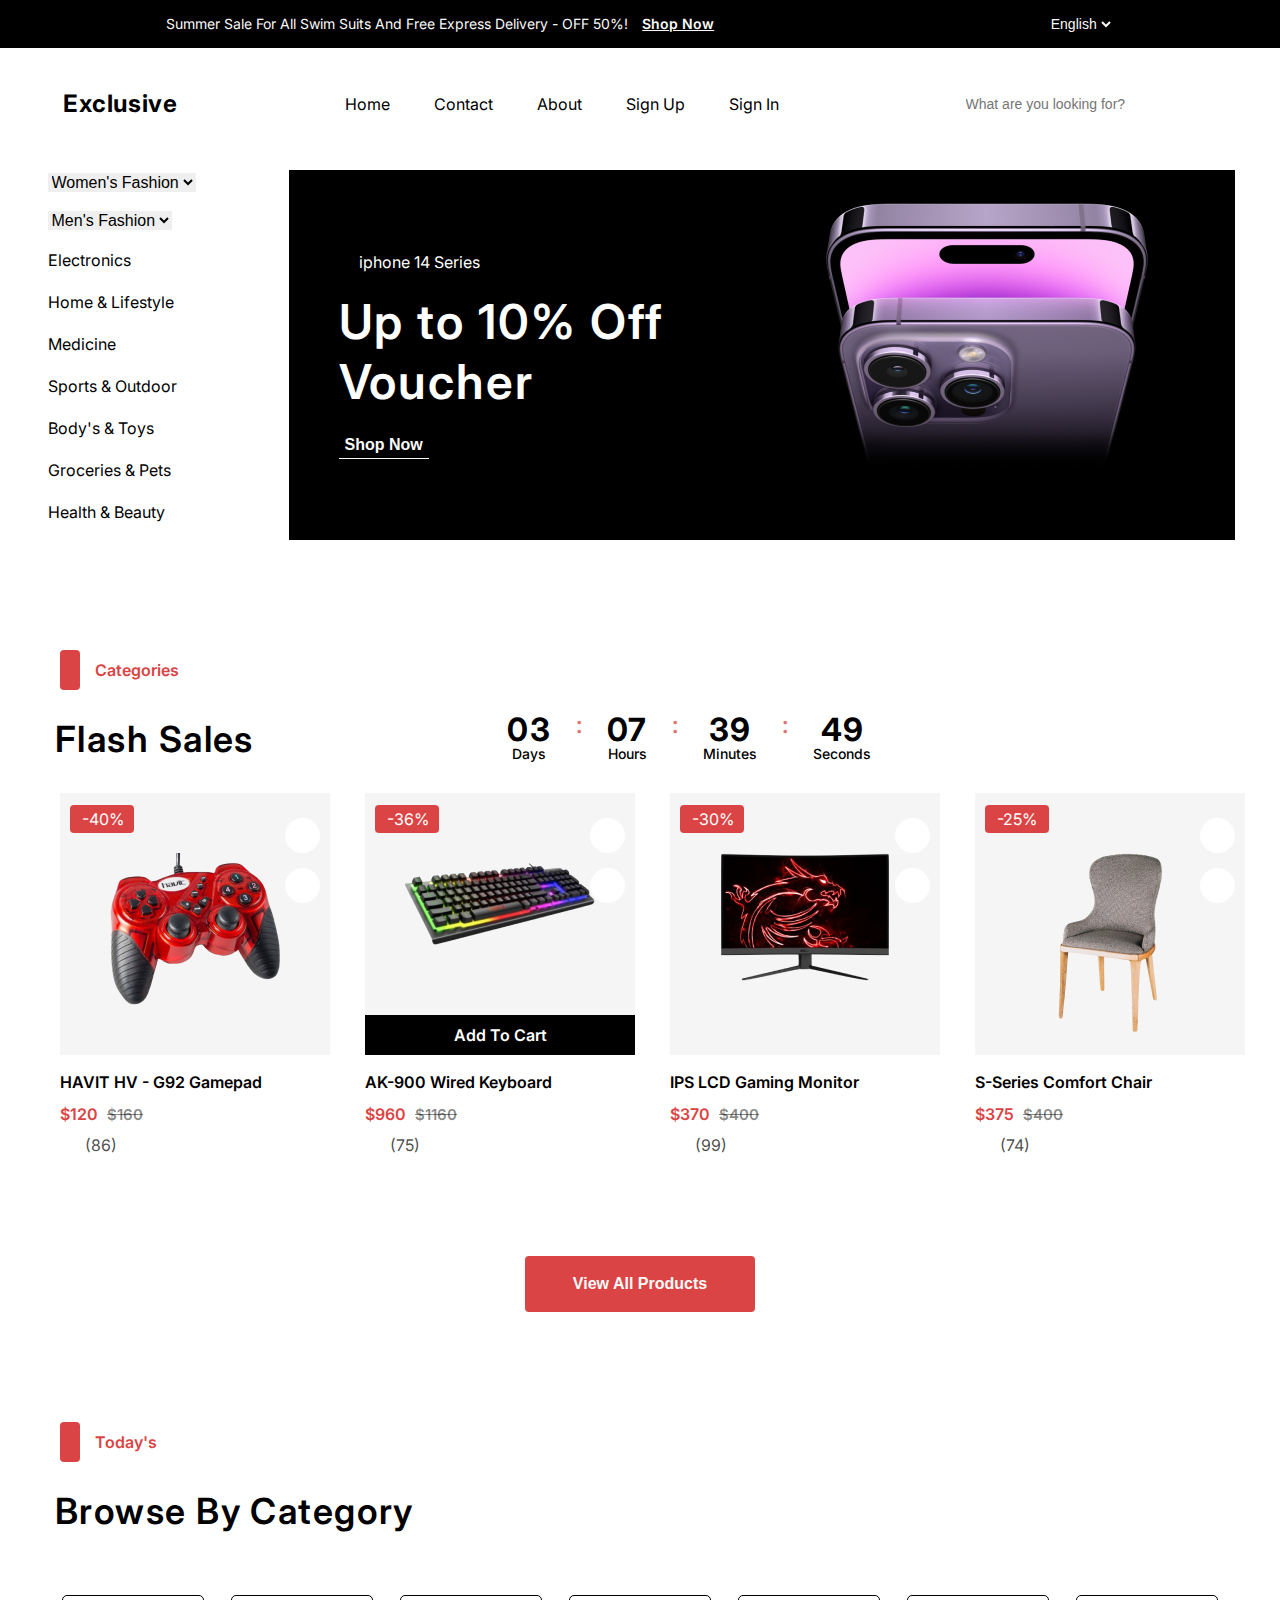
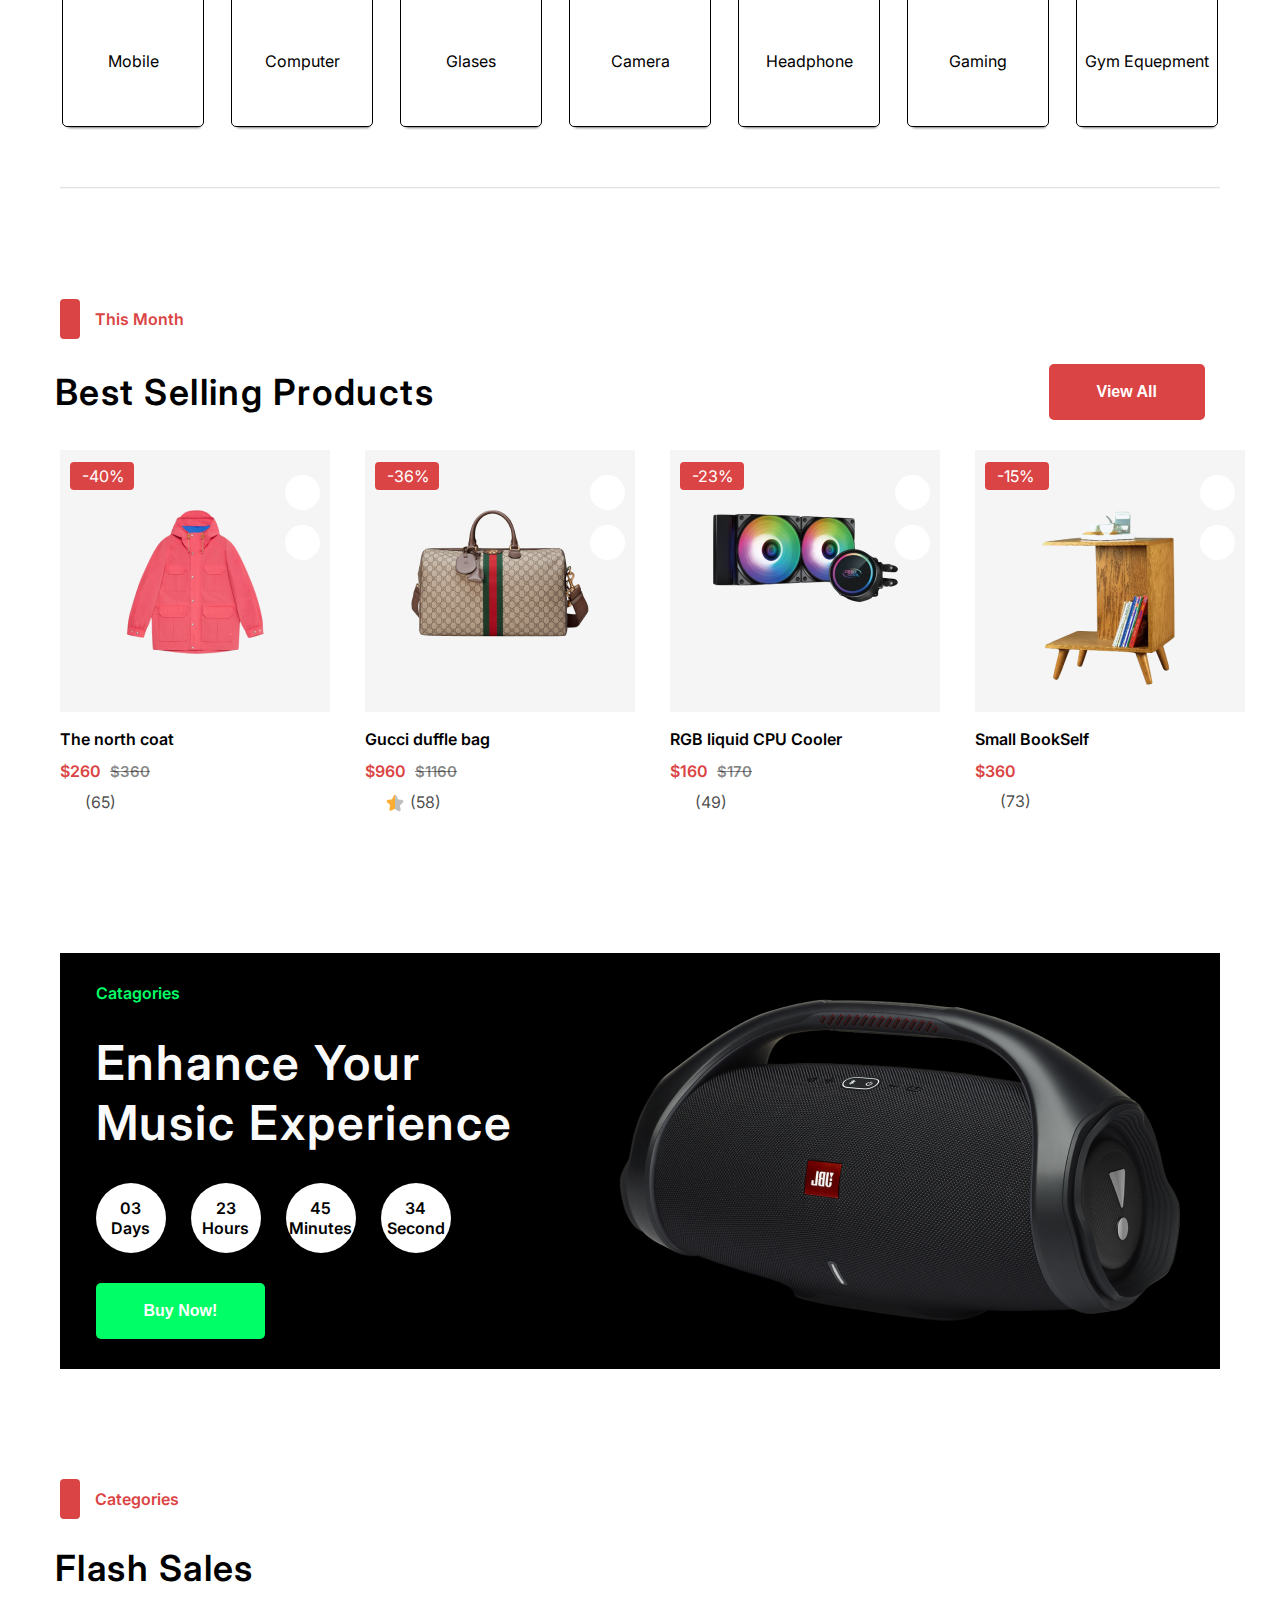
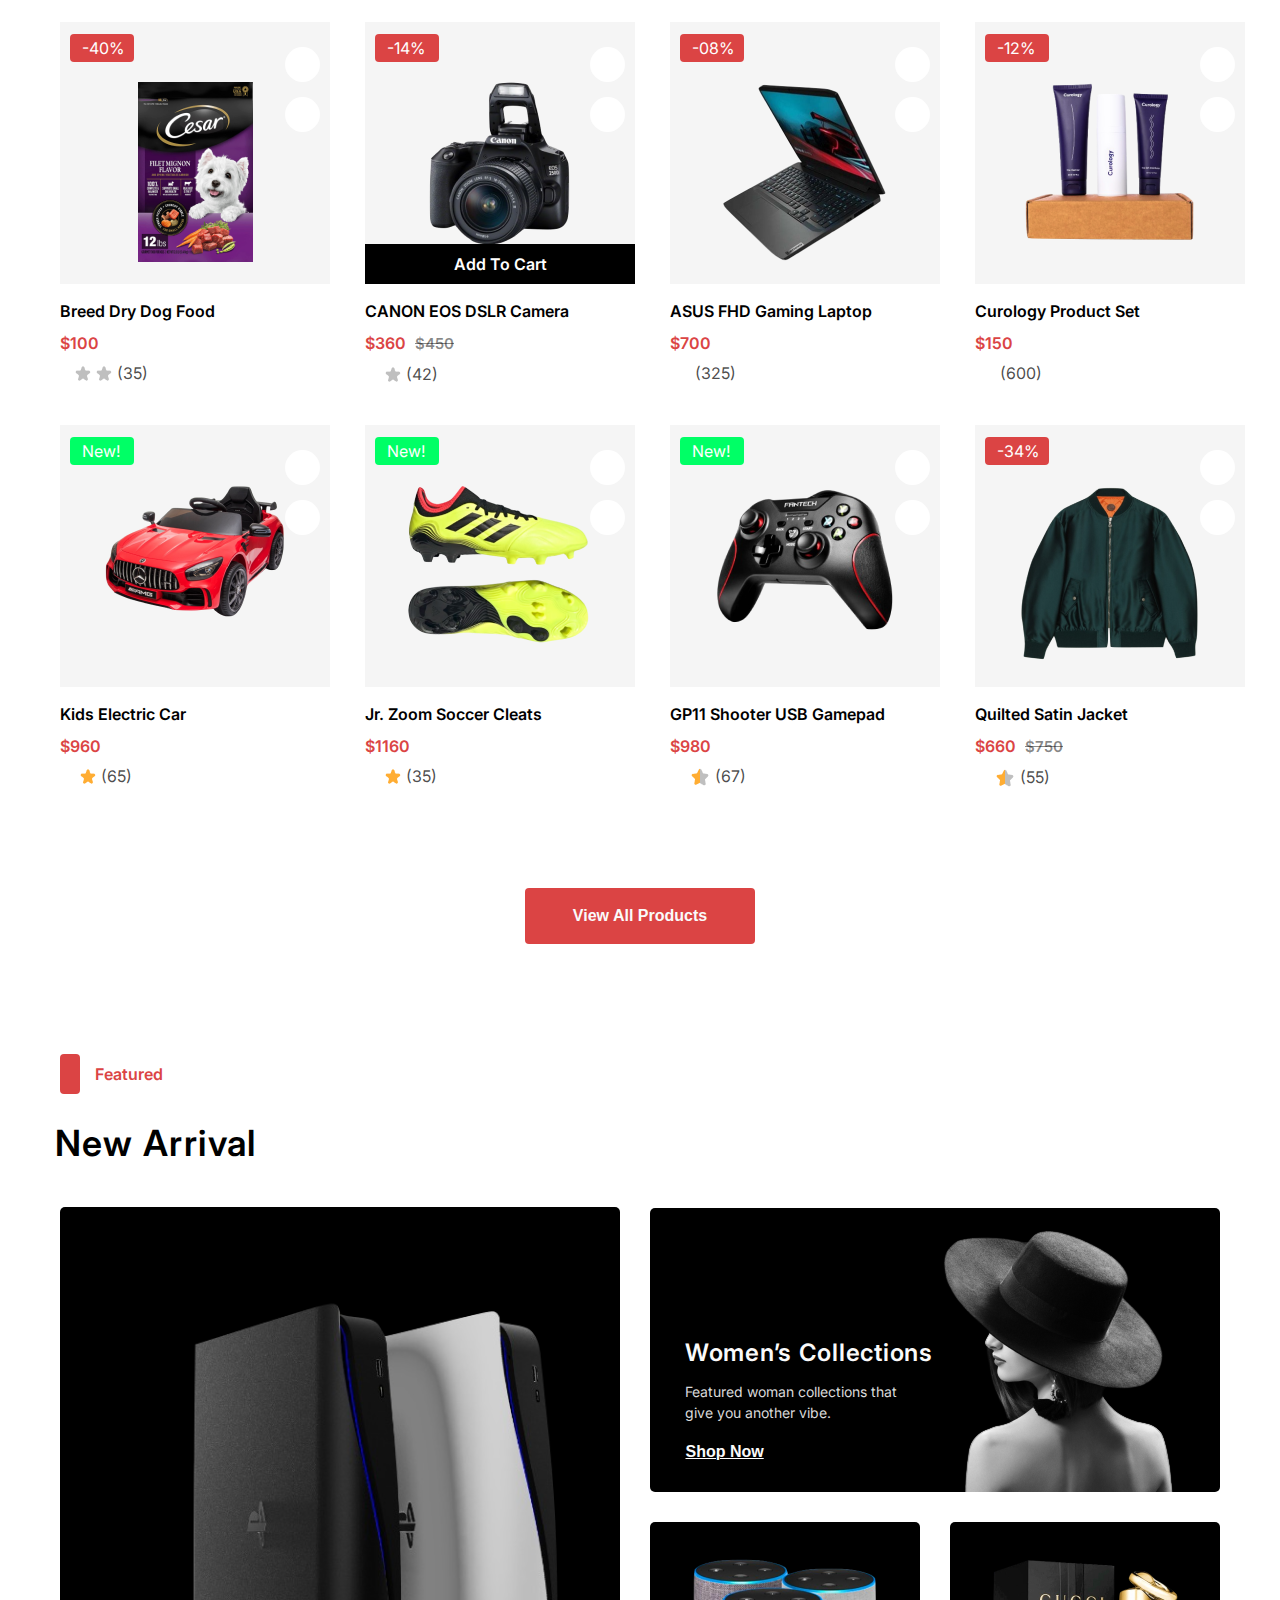
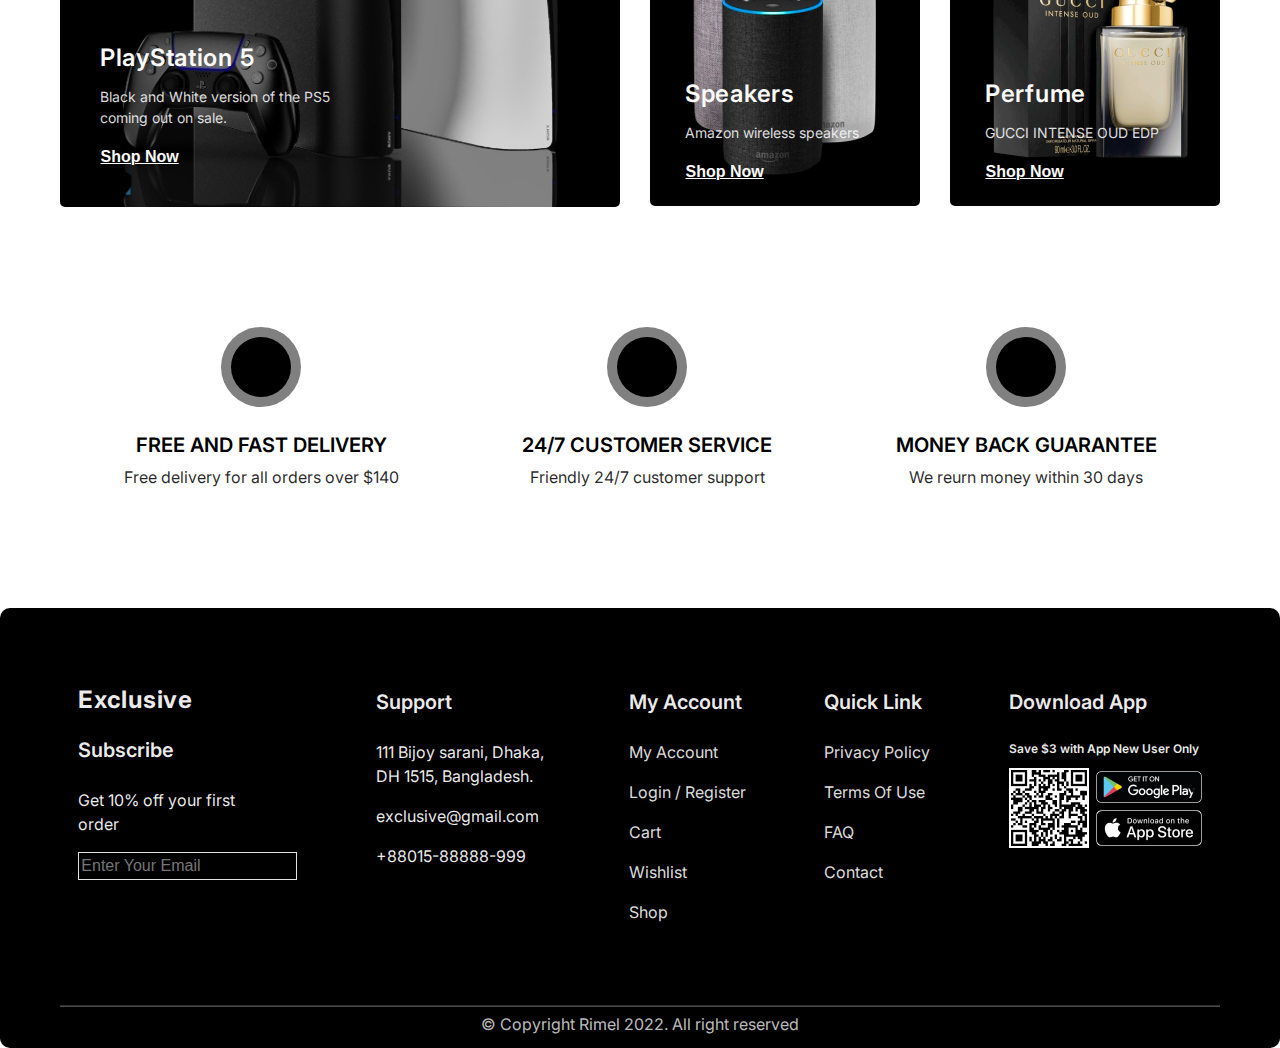
==== index.html @ 00c06d86 "resolve the link issue of css file" ====
<!DOCTYPE html>
<html lang="en">
<head>
    <meta charset="UTF-8">
    <meta http-equiv="X-UA-Compatible" content="IE=edge">
    <meta name="viewport" content="width=device-width, initial-scale=1.0">
    <title>Amar Fashion</title>
    <link rel="preconnect" href="https://fonts.googleapis.com">
    <link rel="preconnect" href="https://fonts.gstatic.com" crossorigin>
    <!-- inter google fonts link -->
    <link href="https://fonts.googleapis.com/css2?family=Inter:wght@400;600;700&family=Lato:wght@400;700&family=Open+Sans:wght@400;700;800&family=Plus+Jakarta+Sans:wght@400;700;800&family=Roboto:wght@400;500;700&family=Work+Sans:wght@400;600;700&display=swap" rel="stylesheet">

    <!-- link of cdnjs font-awesome -->
    <link rel="stylesheet" href="https://cdnjs.cloudflare.com/ajax/libs/font-awesome/6.4.2/css/all.min.css" integrity="sha512-z3gLpd7yknf1YoNbCzqRKc4qyor8gaKU1qmn+CShxbuBusANI9QpRohGBreCFkKxLhei6S9CQXFEbbKuqLg0DA==" crossorigin="anonymous" referrerpolicy="no-referrer" />

    <!-- link of stylesheet -->
    <link rel="stylesheet" href="Styles/style.css">
</head>
<body>
    <header>
        <div class="header-section">
            <p class="header-section-info">
                Summer Sale For All Swim Suits And Free Express Delivery - OFF 50%! 
                <a class="header-section-link" href="">Shop Now</a>
            </p>
            <select class="language-select" name="" id="">
                <option  value="English">English</option>
                <option value="Bengali">Bengali</option>
            </select>
        </div>
    </header>

    <!-- navbar -->
    <nav class="navbar">
        <h2 class="nav-logo">Exclusive</h2>

        <ul class="nav-menu">
            <li><a href="">Home</a></li>
            <li><a href="">Contact</a></li>
            <li><a href="">About</a></li>
            <li><a href="pages/sign-up/sign-up.html">Sign Up</a></li>
            <li><a href="">Sign In</a></li>
        </ul>

        <div class="nav-icon">
            <div class="nav-search">
                <input type="text" placeholder="What are you looking for?">
                <i class="fa-solid fa-magnifying-glass"></i>
            </div>
            <div class="nav-link">
                <a href="">
                    <i class="fa-regular fa-heart"></i>
                </a>
                <a href="">
                    <i class="fa-solid fa-cart-shopping"></i>
                </a>
                <a href="">
                    <i class="fa-solid fa-user"></i>
                </a>
            </div>
        </div>
    </nav>

    <main>
        <!-- hero section -->
        <div class="hero-section">
            <div class="hero-option">
                <li><select name="" id="">
                    <option value="">Women's Fashion</option>
                    <option value="">Bag's</option>
                    <option value="">Beauty Products</option>
                    <option value="">Dress</option>
                </select></li>
               <li> <select name="" id="">
                <option value="">Men's Fashion</option>
                <option value="">Watches</option>
                <option value="">Cloths</option>
                <option value="">Wallet</option>
                <option value="">Perfume</option>
                    <option value="">Show</option>
                </select></li>
                <li><a href="">Electronics</a></li>
                <li><a href="">Home & Lifestyle</a></li>
                <li><a href="">Medicine</a></li>
                <li><a href="">Sports & Outdoor</a></li>
                <li><a href="">Body's & Toys</a></li>
                <li><a href="">Groceries & Pets</a></li>
                <li><a href="">Health & Beauty</a></li>
            </div>

            <div class="hero-slider">
                <div class="slider-info">
                    <div class="info-title">
                        <i class="fa-brands fa-apple"></i>
                        <p>
                            iphone 14 Series
                        </p>
                    </div>

                    <h2 class="info-description">
                        Up to 10% Off Voucher
                    </h2>

                    <button class="info-button">
                        Shop Now <i class="fa-solid fa-arrow-right"></i>
                    </button>
                </div>
                <div class="slider-img">
                    <img src="Images/hero-img/hero1.png" alt="">
                </div>
            </div>
        </div>

        <!-- flash sale section -->
        <section class="flash-sale-section">

            <div class="catagory-section">
                <div class="section-box"></div>
                <p class="section-name">Categories</p>
            </div>

            <div class="catagory-header">
                <h2 class="catagory-header-title">
                    Flash Sales
                </h2>
                <ul class="countdown-timer">
                    <li><span id="days">03</span>Days</li>
                    <li><span id="seperator">:</span></li>
                    <li><span id="hours">07</span>Hours</li>
                    <li><span id="seperator">:</span></li>
                    <li><span id="minute">39</span>Minutes</li>
                    <li><span id="seperator">:</span></li>
                    <li><span id="seconds">49</span>Seconds</li>
                </ul>
                <div class="catagory-icon">
                    <i class="fa-solid fa-arrow-right fa-rotate-180"></i>
                    <i class="fa-solid fa-arrow-right"></i>
                </div>
            </div>
        </section>

        <!-- product section -->
        <section class="product-section">

            <div class="product-container">
                <div class="product">
                    <p class="discount-option">-40%</p>
                    <div class="product-icon">
                        <i class="fa-regular fa-heart"></i>
                        <i class="fa-regular fa-eye"></i>
                    </div>
                
                    <div class="img-box">
                        <img class="product-img" src="Images/product-img/gaimgn-controler.png" alt=""> 
                    </div> 

                </div>

                <h4 class="product-title">
                    HAVIT HV - G92 Gamepad
                </h4>

                <p class="product-price">
                    $120  <del class="delete-price">$160</del>
                </p>
                
                <p class="product-review">
                    <img src="images/icons/Vector.png" alt="">
                    <img src="images/icons/Vector.png" alt="">
                    <img src="images/icons/Vector.png" alt="">
                    <img src="images/icons/Vector.png" alt="">
                    <img src="images/icons/Vector.png" alt="">
                    <span class="product-sold-count">
                        (86)
                    </span>
                </p>
            </div>
            <div class="product-container">
                <div class="product">
                    <p class="discount-option">-36%</p>

                    <div class="product-icon">
                        <i class="fa-regular fa-heart"></i>
                        <i class="fa-regular fa-eye"></i>
                    </div>

                    <div class="add-to-cart">
                        <p>Add To Cart</p>
                    </div>
                
                    <div class="img-box">
                        <img class="product-img" src="Images/product-img/keyboard.png" alt=""> 
                    </div>

                </div>
   
                <h4 class="product-title">
                    AK-900 Wired Keyboard
                </h4>

                <p class="product-price">
                    $960  <del class="delete-price">$1160</del>
                </p>
                
                <p class="product-review">
                    <img src="images/icons/Vector.png" alt="">
                    <img src="images/icons/Vector.png" alt="">
                    <img src="images/icons/Vector.png" alt="">
                    <img src="images/icons/Vector.png" alt="">
                    <img src="images/icons/empty-vector.png" alt="">
                    <span class="product-sold-count">
                        (75)
                    </span>
                </p>
            </div>
            <div class="product-container">
                <div class="product">
                    <p class="discount-option">-30%</p>

                    <div class="product-icon">
                        <i class="fa-regular fa-heart"></i>
                        <i class="fa-regular fa-eye"></i>
                    </div>
                
                    <div class="img-box">
                        <img class="product-img" src="Images/product-img/smart-tv.png" alt=""> 
                    </div>

                </div>

                <h4 class="product-title">
                    IPS LCD Gaming Monitor
                </h4>

                <p class="product-price">
                    $370  <del class="delete-price">$400</del>
                </p>
                
                <p class="product-review">
                    <img src="images/icons/Vector.png" alt="">
                    <img src="images/icons/Vector.png" alt="">
                    <img src="images/icons/Vector.png" alt="">
                    <img src="images/icons/Vector.png" alt="">
                    <img src="images/icons/Vector.png" alt="">
                    <span class="product-sold-count">
                        (99)
                    </span>
                </p>
            </div>
            <div class="product-container">
                <div class="product">
                    <p class="discount-option">-25%</p>

                    <div class="product-icon">
                        <i class="fa-regular fa-heart"></i>
                        <i class="fa-regular fa-eye"></i>
                    </div>
                
                    <div class="img-box"><img class="product-img" src="Images/product-img/chair.png" alt=""> </div>

                </div>

                <h4 class="product-title">
                    S-Series Comfort Chair
                </h4>

                <p class="product-price">
                    $375  <del class="delete-price">$400</del>
                </p>
                
                <p class="product-review">
                    <img src="images/icons/Vector.png" alt="">
                    <img src="images/icons/Vector.png" alt="">
                    <img src="images/icons/Vector.png" alt="">
                    <img src="images/icons/Vector.png" alt="">
                    <img src="images/icons/star-half-filled.png" alt="">
                    <span class="product-sold-count">
                        (74)
                    </span>
                </p>
            </div>    
        </section>

        <!-- primary button -->
        <section class="primary-btn">
            <button class="primary-button">
                <a href="">View All Products</a>
            </button>
        </section>

        <!-- flash sale section -->
        <section class="flash-sale-section">
            
            <div class="catagory-section">
                <div class="section-box"></div>
                <p class="section-name">Today's</p>
            </div>

            <div class="catagory-header">
                <h2 class="catagory-header-title">
                    Browse By Category
                </h2>
                <div class="catagory-icon">
                    <i class="fa-solid fa-arrow-right fa-rotate-180"></i>
                    <i class="fa-solid fa-arrow-right"></i>
                </div>
            </div>
        </section>


        <!-- catagroy icon container  -->
        <section>
            <div class="catagory-icon-container">
                <div class="catagory-icon-box">
                    <a href="">
                        <i class="fa-solid fa-mobile"></i>
                    </a>
                    <p class="catagory-icon-name">
                        Mobile
                    </p>
                </div>
                <div class="catagory-icon-box">
                    <a href="">
                        <i class="fa-solid fa-computer"></i>
                    </a>
                    <p class="catagory-icon-name">
                        Computer
                    </p>
                </div>
                <div class="catagory-icon-box">
                    <a href="">
                        <i class="fa-solid fa-glasses"></i>
                    </a>
                    <p class="catagory-icon-name">
                        Glases
                    </p>
                </div>
                <div class="catagory-icon-box">
                    <a href="">
                        <i class="fa-solid fa-camera"></i>
                    </a>
                    <p class="catagory-icon-name">
                        Camera
                    </p>
                </div>
                <div class="catagory-icon-box">
                    <a href="">
                        <i class="fa-solid fa-headphones"></i>
                    </a>
                    <p class="catagory-icon-name">
                        Headphone
                    </p>
                </div>
                <div class="catagory-icon-box">
                    <a href="">
                        <i class="fa-solid fa-gamepad"></i>
                    </a>
                    <p class="catagory-icon-name">
                        Gaming
                    </p>
                </div>
                <div class="catagory-icon-box">
                    <a href="">
                        <i class="fa-solid fa-dumbbell"></i>
                    </a>
                    <p class="catagory-icon-name">
                        Gym Equepment
                    </p>
                </div>
            </div>
            <hr>
        </section>


        <!-- flash sale section -->
        <section class="flash-sale-section">
            
            <div class="catagory-section">
                <div class="section-box"></div>
                <p class="section-name">This Month</p>
            </div>

            <div class="catagory-header">
                <h2 class="catagory-header-title">
                    Best Selling Products
                </h2>
                <div class="catagory-btn">
                    <button class="catagory-button">
                        <a href="">View All</a>
                    </button>
                </div>
            </div>
        </section>

        <!-- product section -->
        <section class="product-section">

            <div class="product-container">
                <div class="product">
                    <p class="discount-option">-40%</p>
                    <div class="product-icon">
                        <i class="fa-regular fa-heart"></i>
                        <i class="fa-regular fa-eye"></i>
                    </div>
                
                    <div class="img-box">
                        <img class="product-img" src="Images/product-img/shirt.png" alt=""> 
                    </div> 

                </div>

                <h4 class="product-title">
                    The north coat
                </h4>

                <p class="product-price">
                    $260  <del class="delete-price">$360</del>
                </p>
                
                <p class="product-review">
                    <img src="images/icons/Vector.png" alt="">
                    <img src="images/icons/Vector.png" alt="">
                    <img src="images/icons/Vector.png" alt="">
                    <img src="images/icons/Vector.png" alt="">
                    <img src="images/icons/Vector.png" alt="">
                    <span class="product-sold-count">
                        (65)
                    </span>
                </p>
            </div>
            <div class="product-container">
                <div class="product">
                    <p class="discount-option">-36%</p>

                    <div class="product-icon">
                        <i class="fa-regular fa-heart"></i>
                        <i class="fa-regular fa-eye"></i>
                    </div>

                    <!-- <div class="add-to-cart">
                        <p>Add To Cart</p>
                    </div> -->
                
                    <div class="img-box">
                        <img class="product-img" src="Images/product-img/female-bag.png" alt=""> 
                    </div>

                </div>
   
                <h4 class="product-title">
                    Gucci duffle bag
                </h4>

                <p class="product-price">
                    $960  <del class="delete-price">$1160</del>
                </p>
                
                <p class="product-review">
                    <img src="images/icons/Vector.png" alt="">
                    <img src="images/icons/Vector.png" alt="">
                    <img src="images/icons/Vector.png" alt="">
                    <img src="images/icons/Vector.png" alt="">
                    <img src="Images/icons/star-half-filled.png" alt="">
                    <span class="product-sold-count">
                        (58)
                    </span>
                </p>
            </div>
            <div class="product-container">
                <div class="product">
                    <p class="discount-option">-23%</p>

                    <div class="product-icon">
                        <i class="fa-regular fa-heart"></i>
                        <i class="fa-regular fa-eye"></i>
                    </div>
                
                    <div class="img-box">
                        <img class="product-img" src="Images/product-img/sound-box.png" alt=""> 
                    </div>

                </div>

                <h4 class="product-title">
                    RGB liquid CPU Cooler
                </h4>

                <p class="product-price">
                    $160  <del class="delete-price">$170</del>
                </p>
                
                <p class="product-review">
                    <img src="images/icons/Vector.png" alt="">
                    <img src="images/icons/Vector.png" alt="">
                    <img src="images/icons/Vector.png" alt="">
                    <img src="images/icons/Vector.png" alt="">
                    <img src="images/icons/star-half-filled.png" alt="">
                    <span class="product-sold-count">
                        (49)
                    </span>
                </p>
            </div>
            <div class="product-container">
                <div class="product">
                    <p class="discount-option">-15%</p>

                    <div class="product-icon">
                        <i class="fa-regular fa-heart"></i>
                        <i class="fa-regular fa-eye"></i>
                    </div>
                
                    <div class="img-box"><img class="product-img" src="Images/product-img/table.png" alt=""> </div>

                </div>

                <h4 class="product-title">
                    Small BookSelf
                </h4>

                <p class="product-price">
                    $360  
                </p>
                
                <p class="product-review">
                    <img src="images/icons/Vector.png" alt="">
                    <img src="images/icons/Vector.png" alt="">
                    <img src="images/icons/Vector.png" alt="">
                    <img src="images/icons/Vector.png" alt="">
                    <img src="images/icons/star-half-filled.png" alt="">
                    <span class="product-sold-count">
                        (73)
                    </span>
                </p>
            </div>    
        </section>

        <!-- second hero section -->
        <div class="hero-section2">
            <div class="hero-section2-info">
                <p class="hero-section2-name">
                    Catagories
                </p>
                <h2 class="hero-section2-title">
                    Enhance Your Music Experience
                </h2>
                <ul class="hero-countdown">
                    <li>03 <span>Days</span></li>
                    <li>23 <span>Hours</span></li>
                    <li>45 <span>Minutes</span></li>
                    <li>34 <span>Second</span></li>
                </ul>
                <button class="hero-button">
                   <a href="">
                    Buy Now!
                   </a>
                </button>
            </div>
            <div class="hero-section2-img">
                <img class="hero2-img" src="Images/hero-img/hero2.png" alt="">
            </div>
        </div>

        <!-- product container -->
        <section class="flash-sale-section">

            <div class="catagory-section">
                <div class="section-box"></div>
                <p class="section-name">Categories</p>
            </div>

            <div class="catagory-header">
                <h2 class="catagory-header-title">
                    Flash Sales
                </h2>
                
                <div class="catagory-icon">
                    <i class="fa-solid fa-arrow-right fa-rotate-180"></i>
                    <i class="fa-solid fa-arrow-right"></i>
                </div>
            </div>
        </section>

        <!-- product-section -->
        <section class="product-section">

            <div class="product-container">
                <div class="product">
                    <p class="discount-option">-40%</p>
                    <div class="product-icon">
                        <i class="fa-regular fa-heart"></i>
                        <i class="fa-regular fa-eye"></i>
                    </div>
                
                    <div class="img-box">
                        <img class="product-img" src="Images/product-img/dog-food.png" alt=""> 
                    </div> 

                </div>

                <h4 class="product-title">
                    Breed Dry Dog Food
                </h4>

                <p class="product-price">
                    $100 
                </p>
                
                <p class="product-review">
                    <img src="images/icons/Vector.png" alt="">
                    <img src="images/icons/Vector.png" alt="">
                    <img src="images/icons/Vector.png" alt="">
                    <img src="Images/icons/empty-vector.png" alt="">
                    <img src="Images/icons/empty-vector.png" alt="">
                    <span class="product-sold-count">
                        (35)
                    </span>
                </p>
            </div>
            <div class="product-container">
                <div class="product">
                    <p class="discount-option">-14%</p>

                    <div class="product-icon">
                        <i class="fa-regular fa-heart"></i>
                        <i class="fa-regular fa-eye"></i>
                    </div>

                    <div class="add-to-cart">
                        <p>Add To Cart</p>
                    </div>
                
                    <div class="img-box">
                        <img class="product-img" src="Images/product-img/camera.png" alt=""> 
                    </div>

                </div>
   
                <h4 class="product-title">
                    CANON EOS DSLR Camera
                </h4>

                <p class="product-price">
                    $360  <del class="delete-price">$450</del>
                </p>
                
                <p class="product-review">
                    <img src="images/icons/Vector.png" alt="">
                    <img src="images/icons/Vector.png" alt="">
                    <img src="images/icons/Vector.png" alt="">
                    <img src="images/icons/Vector.png" alt="">
                    <img src="Images/icons/empty-vector.png" alt="">
                    <span class="product-sold-count">
                        (42)
                    </span>
                </p>
            </div>
            <div class="product-container">
                <div class="product">
                    <p class="discount-option">-08%</p>

                    <div class="product-icon">
                        <i class="fa-regular fa-heart"></i>
                        <i class="fa-regular fa-eye"></i>
                    </div>
                
                    <div class="img-box">
                        <img class="product-img" src="Images/product-img/laptop.png" alt=""> 
                    </div>

                </div>

                <h4 class="product-title">
                    ASUS FHD Gaming Laptop
                </h4>

                <p class="product-price">
                    $700  
                </p>
                
                <p class="product-review">
                    <img src="images/icons/Vector.png" alt="">
                    <img src="images/icons/Vector.png" alt="">
                    <img src="images/icons/Vector.png" alt="">
                    <img src="images/icons/Vector.png" alt="">
                    <img src="images/icons/Vector.png" alt="">
                    <span class="product-sold-count">
                        (325)
                    </span>
                </p>
            </div>
            <div class="product-container">
                <div class="product">
                    <p class="discount-option">-12%</p>

                    <div class="product-icon">
                        <i class="fa-regular fa-heart"></i>
                        <i class="fa-regular fa-eye"></i>
                    </div>
                
                    <div class="img-box"><img class="product-img" src="Images/product-img/cream.png" alt=""> </div>

                </div>

                <h4 class="product-title">
                    Curology Product Set
                </h4>

                <p class="product-price">
                    $150  
                </p>
                
                <p class="product-review">
                    <img src="images/icons/Vector.png" alt="">
                    <img src="images/icons/Vector.png" alt="">
                    <img src="images/icons/Vector.png" alt="">
                    <img src="images/icons/Vector.png" alt="">
                    <img src="images/icons/empty-vector.png" alt="">
                    <span class="product-sold-count">
                        (600)
                    </span>
                </p>
            </div>
            <div class="product-container">
                <div class="product">
                    <p class="discount-option new-product">
                        New!
                    </p>

                    <div class="product-icon">
                        <i class="fa-regular fa-heart"></i>
                        <i class="fa-regular fa-eye"></i>
                    </div>
                
                    <div class="img-box">
                        <img class="product-img" src="Images/product-img/electric-car.png" alt=""> 
                    </div>

                </div>
   
                <h4 class="product-title">
                    Kids Electric Car
                </h4>

                <p class="product-price">
                    $960
                </p>
                
                <p class="product-review">
                    <img src="images/icons/Vector.png" alt="">
                    <img src="images/icons/Vector.png" alt="">
                    <img src="images/icons/Vector.png" alt="">
                    <img src="images/icons/Vector.png" alt="">
                    <img src="Images/icons/Vector.png" alt="">
                    <span class="product-sold-count">
                        (65)
                    </span>
                </p>
            </div>
            <div class="product-container">
                <div class="product">
                    <p class="discount-option new-product">New!</p>

                    <div class="product-icon">
                        <i class="fa-regular fa-heart"></i>
                        <i class="fa-regular fa-eye"></i>
                    </div>
                
                    <div class="img-box">
                        <img class="product-img" src="Images/product-img/show.png" alt=""> 
                    </div>

                </div>
   
                <h4 class="product-title">
                    Jr. Zoom Soccer Cleats
                </h4>

                <p class="product-price">
                    $1160
                </p>
                
                <p class="product-review">
                    <img src="images/icons/Vector.png" alt="">
                    <img src="images/icons/Vector.png" alt="">
                    <img src="images/icons/Vector.png" alt="">
                    <img src="images/icons/Vector.png" alt="">
                    <img src="Images/icons/Vector.png" alt="">
                    <span class="product-sold-count">
                        (35)
                    </span>
                </p>
            </div>
            <div class="product-container">
                <div class="product">
                    <p class="discount-option new-product">New!</p>

                    <div class="product-icon">
                        <i class="fa-regular fa-heart"></i>
                        <i class="fa-regular fa-eye"></i>
                    </div>
                
                    <div class="img-box">
                        <img class="product-img" src="Images/product-img/gamepad.png" alt=""> 
                    </div>

                </div>
   
                <h4 class="product-title">
                    GP11 Shooter USB Gamepad
                </h4>

                <p class="product-price">
                    $980 
                </p>
                
                <p class="product-review">
                    <img src="images/icons/Vector.png" alt="">
                    <img src="images/icons/Vector.png" alt="">
                    <img src="images/icons/Vector.png" alt="">
                    <img src="images/icons/Vector.png" alt="">
                    <img src="Images/icons/star-half-filled.png" alt="">
                    <span class="product-sold-count">
                        (67)
                    </span>
                </p>
            </div>
            <div class="product-container">
                <div class="product">
                    <p class="discount-option">-34%</p>

                    <div class="product-icon">
                        <i class="fa-regular fa-heart"></i>
                        <i class="fa-regular fa-eye"></i>
                    </div>
                
                    <div class="img-box">
                        <img class="product-img" src="Images/product-img/jacket.png" alt=""> 
                    </div>

                </div>
   
                <h4 class="product-title">
                    Quilted Satin Jacket
                </h4>

                <p class="product-price">
                    $660  <del class="delete-price">$750</del>
                </p>
                
                <p class="product-review">
                    <img src="images/icons/Vector.png" alt="">
                    <img src="images/icons/Vector.png" alt="">
                    <img src="images/icons/Vector.png" alt="">
                    <img src="images/icons/Vector.png" alt="">
                    <img src="Images/icons/star-half-filled.png" alt="">
                    <span class="product-sold-count">
                        (55)
                    </span>
                </p>
            </div>    
        </section>

        <!-- primary button -->
        <section class="primary-btn">
            <button class="primary-button">
                <a href="">View All Products</a>
            </button>
        </section>

        <!-- featured section -->
        <section class="flash-sale-section">
            
            <div class="catagory-section">
                <div class="section-box"></div>
                <p class="section-name">
                    Featured
                </p>
            </div>

            <div class="catagory-header">
                <h2 class="catagory-header-title">
                    New Arrival
                </h2>
            </div>
        </section>

        <!-- featured section -->
        <section class="featured-section">
            <div class="feautred-column1 featured-column">
                <div class="column-img1">
                    <div class="featured-info1">
                        <h2 class="feature-title">
                            PlayStation 5
                        </h2>
                        <p class="featured-description">
                            Black and White version of the PS5 coming out on sale.
                        </p>
                        <button class="featured-button">
                            <a href="">
                                Shop Now
                            </a>
                        </button>
                    </div>
                </div>
            </div>

            <div class="featured-column2 ">
                <div class="fbox1">
                    <div class="column-img2">
                        <div class="featured-info2">
                            <h2 class="feature-title">
                                Women’s Collections
                            </h2>
                            <p class="featured-description">
                                Featured woman collections that give you another vibe.
                            </p>
                            <button class="featured-button">
                                <a href="">
                                    Shop Now
                                </a>
                            </button>
                        </div>
                    </div>
                </div>
                <div class="fbox2">
                    <div class="column-img3">
                        <div class="featured-info3">
                            <h2 class="feature-title">
                                Speakers
                            </h2>
                            <p class="featured-description">
                                Amazon wireless speakers
                            </p>
                            <button class="featured-button">
                                <a href="">
                                    Shop Now
                                </a>
                            </button>
                        </div>
                    </div>
                </div>
                <div class="fbox2">
                    <div class="column-img4">
                        <div class="featured-info4">
                            <h2 class="feature-title">
                                Perfume
                            </h2>
                            <p class="featured-description">
                                GUCCI INTENSE OUD EDP
                            </p>
                            <button class="featured-button">
                                <a href="">
                                    Shop Now
                                </a>
                            </button>
                        </div>
                    </div>
                </div>
            </div>
        </section>

        <!-- service section -->

        <section class="service-section">
            <div class="services">
                <div class="service-icon">
                    <i class="fa-solid fa-truck"></i>
                </div>
                <h2 class="service-header">
                    FREE AND FAST DELIVERY
                </h2>
                <p class="service-description">
                    Free delivery for all orders over $140
                </p>
            </div>

            <div class="services">
                <div class="service-icon">
                    <i class="fa-solid fa-headset"></i>
                </div>
                <h2 class="service-header">
                    24/7 CUSTOMER SERVICE
                </h2>
                <p class="service-description">
                    Friendly 24/7 customer support
                </p>
            </div>
            <div class="services">
                <div class="service-icon">
                    <i class="fa-solid fa-user-shield"></i>
                </div>
                <h2 class="service-header">
                    MONEY BACK GUARANTEE
                </h2>
                <p class="service-description">
                    We reurn money within 30 days
                </p>
            </div>
        </section>

    </main>

    <!-- footer section -->
    <footer>
        <section class="footer-section">
            <div class="footer-column">
                <h2 class="footer-title">
                    Exclusive
                </h2>
                <h3 class="column-title">
                    Subscribe
                </h3>
                <p class="column-description">
                    Get 10% off your first order
                </p>
                <div class="search-box">
                    <input type="email" class="column-input"
                    placeholder="Enter Your Email">
                    <i class="fa-regular fa-paper-plane"></i>
                </div>
            </div>
            <div class="footer-column">
                <p class="column-title">
                    Support
                </p>
                <p class="column-description">
                    111 Bijoy sarani, Dhaka,
                    DH 1515, Bangladesh.
                </p>
                <p class="column-description">
                    exclusive@gmail.com
                </p>
                <p class="column-description">
                    +88015-88888-999
                </p>
            </div>
            <div class="footer-column">
                <p class="column-title">
                    My Account
                </p>
                <ul class="footer-menu">
                    <li><a href="">My Account</a></li>
                    <li><a href="">Login / Register</a></li>
                    <li><a href="">Cart</a></li>
                    <li><a href="">Wishlist</a></li>
                    <li><a href="">Shop</a></li>
                </ul>
            </div>
            <div class="footer-column">
                <p class="column-title">
                    Quick Link
                </p>
                <ul class="footer-menu">
                    <li><a href="">Privacy Policy</a></li>
                    <li><a href="">Terms Of Use</a></li>
                    <li><a href="">FAQ</a></li>
                    <li><a href="">Contact</a></li>
                </ul>
            </div>
            <div class="footer-column">
                <p class="column-title">
                    Download App
                </p>
                <p class="link-description">
                    Save $3 with App New User Only
                </p>
                <div class="link-section">
                    <img src="Images/icons/Qrcode .png" alt="" id="icon-img1">
                    <div class="appstore">
                        <img src="Images/icons/playstor.png" alt="" id="icon-img2">
                        <img src="Images/icons/appstor.png" alt="" id="icon-img3">
                    </div>
                </div>
                <div class="social-links">
                    <i class="fa-brands fa-facebook"></i>
                    <i class="fa-brands fa-twitter"></i>
                    <i class="fa-brands fa-square-instagram"></i>
                    <i class="fa-brands fa-linkedin"></i>
                </div>
            </div>
        </section>
        <hr>
        <p class="copyright-text">
            &copy; Copyright Rimel 2022. All right reserved
        </p>
    </footer>
</body>
</html>
---- Styles/style.css ----
* {
    margin: 0;
    border: border-box;
}

/* shared styles */

body {
    font-family: 'Inter', sans-serif;
    width: 100%;
}

/* header styles */
/* header section styles */
.header-section {
    height: 48px;
    background-color: #000;
    display: flex;
    justify-content: space-around;
    align-items: center;
    margin-bottom: 40px;
}
.header-section-info {
    color: #FAFAFA;
    font-size: 14px;
    font-weight: 400;
    line-height: 21px;
}
.header-section-link {
    color: #FAFAFA;
    font-size: 14px;
    font-weight: 600;
    line-height: 24px;
    margin-left: 10px;
}
.language-select {
    color: #FAFAFA;
    background-color: #000;
    border: none;
    font-size: 14px;
    font-weight: 400;
    line-height: 21px;   
}

/* navbar */
.navbar {
    display: flex;
    justify-content: space-around;
    align-items: center;
    margin-bottom: 50px;
}

/* nav-logo */
.nav-logo {
    font-size: 24px;
    line-height: 24px;
    font-weight: 700;
    letter-spacing: 0.72px;
    grid-area: nav-logo;
}

/* nav-menu styles */
.nav-menu {
    grid-area: nav-menu;
}
.nav-menu li{
    display: inline;
    list-style-type: none;
    margin-right: 40px;
}
.nav-menu li:hover {
    border-bottom: 2px solid black;
}

.nav-menu li a {
    color: #000;
    text-decoration: none;
    font-size: 16px;
    font-weight: 400;
    line-height: 24px;
}

/* nav-icon styles */
.nav-icon {
    display: flex;
    justify-content: space-evenly;
    align-items: center;
    grid-area: nav-icon;
}
.nav-icon a {
    color: #000;
}
.nav-icon a > i {
    font-size: 1.2rem;
    margin-left: 20px;
}


.nav-search input {
    padding: 7px 10px 7px 20px;
    color: #000;
    font-size: 14px;
    line-height: 18px;
    border: none;
}
.nav-search > i {
    font-size: 1.1rem;
}

/* hero section */
.hero-section {
    display: flex;
    justify-content: space-around;
    margin-bottom: 40px;
}

.hero-section li {
    list-style-type: none;
    margin-bottom: 14px;
    border: 2px solid transparent;
}

.hero-section li:hover {
    border-bottom: 2px solid black;
    transition: all .5s ease-in;
}

/* hero option */
.hero-option li select {
    color: #000;
    font-size: 16px;
    font-weight: 400;
    line-height: 24px;
    border: none;
}

.hero-option li a {
    color: #000;
    font-size: 16px;
    font-weight: 400;
    line-height: 24px;
    text-decoration: none;
}

/* hero slider */
.hero-slider {
    display: flex;
    align-items: center;
    justify-content: center;
    background-color: black;
}

.slider-info {
    color: white;
    padding-left: 50px;
}
.info-title {
    display: flex;
    gap: 20px;
    align-items: center;
    margin-bottom: 20px;
}
.info-title > i {
    font-size: 50px;
}
.info-description {
    font-size: 48px;
    font-weight: 600;
    line-height: 60px;
    letter-spacing: 1.92px;
    width: 400px;
    margin-bottom: 20px;
}

.info-button {
    font-size: 16px;
    font-weight: 600;
    line-height: 24px;
    color: #FAFAFA;
    background-color: transparent;
    border: none;
    border-bottom: 1px solid #FAFAFA;
}
.info-button:hover {
    background-color: rgb(255, 123, 0);
    transition: all .5s ease-in;
    border-radius: 4px;
}


/* flash sale section styles */
.flash-sale-section {
    margin-bottom: 30px;
    margin-top: 110px;
}
.catagory-section {
    display: flex;
    gap: 15px;
    justify-content: start;
    align-items: center;
    color: #DB4444;
    margin-left: 60px;
    margin-bottom: 25px;
}
.section-box {
    height: 40px;
    width: 20px;
    background-color: #DB4444;
    border-radius: 4px;
}
.section-name {
    font-size: 16px;
    font-weight: 600;
    line-height: 20px;
}

/* catagory header section */
.catagory-header {
    display: flex;
    align-items: center;
    justify-content: space-between;
    margin: auto 75px;
}

/* catagory header title */
.catagory-header-title {
    font-size: 36px;
    font-weight: 600;
    line-height: 48px;
    letter-spacing: 1.44px;
    margin-left: -20px;
}
/* countdown-timer styles */
.countdown-timer{
    display: flex;
    gap: 25px;
}
.countdown-timer li {
    list-style-type: none;
    text-align: center;
    font-size: 14px;
    font-weight: 500;
    line-height: 18px;
}
.countdown-timer li span {
    display: block;
}
#days, #hours, #minute, #seconds {
    font-size: 32px;
    font-weight: 700;
    line-height: 30px;
    letter-spacing: 1.28px;
}

#seperator {
    color: #E07575;
    font-size: 25px;
}

/* catagory icon */
.catagory-icon {
    font-size: 2rem;
}

.catagory-icon > i {
    margin-left: 60px;
}

/* peoduct-sectioin */
.product-container {
    width: 270px;
    margin-bottom: 40px;
}
.product-container:hover {
    box-shadow: 1px 6px 12px -5px rgb(12, 8, 8);
    transition: all .2s ease-in;
}
.product-section {
    display: grid;
    grid-template-columns: repeat(4, 1fr);
    margin-left: 60px;
}
.product {
    background-color: #F5F5F5;
    width: 270px;
    height: 250px;
    padding-top: 12px;
    margin-bottom: 15px;
}
.discount-option {
    padding: 4px 12px;
    background-color: #DB4444;
    border-radius: 4px;
    color: #fff;
    width: 40px;
    margin-left: 10px;
    margin-bottom: 20px;
}
.no-discount {
    display: none;
}
.new-product {
    padding: 4px 12px;
    background-color: #0F6;
    border-radius: 4px;
    color: #fff;
    width: 40px;
    margin-left: 10px;
    margin-bottom: 20px;
}
.img-box {
    display: flex;
    justify-content: center;
    align-items: center;
}
.add-to-cart {
    background-color: #000;
    color: #fff;
    display: flex;
    justify-content: center;
    align-items: center;
    width: 270px;
    height: 40px;
    position: absolute;
    margin-top: 162px;
}
.add-to-cart p {
    font-size: 16px;
    font-weight: 600;
    line-height: 24px;
}
.product-icon {
    position: absolute;
    margin-left: 225px;
    margin-top: -35px;
    font-size: 1.2rem;
    
}
.product-icon i{
    height: 35px;
    width: 35px;
    border-radius: 50%;
    background-color: white;
    display: flex;
    justify-content: center;
    align-items: center;
    margin-bottom: 15px;
}

.product-title {
    color: #000;
    font-size: 16px;
    font-weight: 600;
    line-height: 24px;
    margin-bottom: 8px;
}

.product-price {
    color: #DB4444;
    font-size: 16px;
    line-height: 24px;
    font-weight: 600;
    margin-bottom: 8px;
}
.delete-price {
    color: #00000077;
    font-size: 15px;
    line-height: 24px;
    font-weight: 600;
    margin-left: 5px;
}
.product-review {
    display: flex;
    align-items: center;
    gap: 5px;
}
.product-sold-count {
    color: #000000b6;
    font-size: 16px;
    line-height: 21px;
    font-weight: 700px;
}

/* primary button styles */
.primary-btn {
    display: flex;
    justify-content: center;
}
.primary-button {
    margin-top: 60px;
    padding: 16px 48px;
    background-color: #DB4444;
    border: none;
    border-radius: 4px;
}
.primary-button a {
    color: #FAFAFA;
    text-decoration: none;
    font-size: 16px;
    font-weight: 600;
    line-height: 24px;
}
.primary-button:hover {
    background-color: rgb(255, 136, 0);
    letter-spacing: 1.2px;
    transition: all 0.5s linear 0.4s;
}

/* catagory icon container */
.catagory-icon-container {
    margin: 60px 60px;
    display: flex;
    justify-content: space-evenly;
    align-items: center;
    gap: 25px;

}
.catagory-icon-box {
    width: 140px;
    height: 130px;
    border: 1px solid black;
    border-radius: 5px;
    display: flex;
    flex-direction: column;
    justify-content: center;
    align-items: center;

}

/* catagory icon-box hover styles */
.catagory-icon-box {
    box-shadow: 1px 5px 3px -5px rgb(3, 4, -7);
}
.catagory-icon-box:hover {
    background-color: #db4444;
    color: white;
    transition: background-color .6s ease-in;
}

.catagory-icon-box a {
    color: black;
}
.catagory-icon-box a:hover {
    color: rgba(255, 255, 255, 0.904);
}

.catagory-icon-box a > i {
    font-size: 2rem;
}
.catagory-icon-name {
    font-size: 16px;
    font-weight: 400;
    line-height: 24px;
}
hr {
    margin: 0 60px;
    opacity: 0.3;
}

/* catagory button */

.catagory-button {
    padding: 16px 48px;
    background-color: #DB4444;
    border: none;
    border-radius: 5px;
}
.catagory-button:hover {
    background-color: rgb(255, 136, 0);
    letter-spacing: 1.2px;
    transition: all 0.5s linear 0.4s;
}
.catagory-button a {
    text-decoration: none;
    color: white;
    font-size: 16px;
    font-weight: 600;
    line-height: 24px;
}

/* hero section 02 styles */
.hero-section2 {
    display: flex;
    justify-content: space-around;
    align-items: center;
    background-color: #000;
    margin: auto 60px;
    margin-top: 100px;
}
.hero-section2-info {
    margin-top: 30px;
    margin-bottom: 30px;;
}
.hero-section2-title {
    margin-top: 30px;
}
.hero-section2-name {
    color: #0F6;
    font-size: 16px;
    font-weight: 600;
    line-height: 20px;
    margin-bottom: 30px;
}
.hero-section2-title {
    width: 450px;
    height: 120px;
    color: #FAFAFA;
    font-size: 48px;
    font-weight: 600;
    line-height: 60px;
    letter-spacing: 1.92px;
    margin-bottom: 30px;
}
.hero-countdown {
    display: flex;
    gap: 25px;
    margin-left: -40px;
    margin-bottom: 30px;
}
.hero-countdown li {
    height: 70px;
    width: 70px;
    background-color: white;
    border-radius: 50%;
    display: flex;
    flex-direction: column;
    justify-content: center;
    align-items: center;
    color: #000;
    font-size: 16px;
    font-weight: 600;
    line-height: 20px;
}
.hero-countdown li span {
    display: block;
}
.hero-button {
    padding: 16px 48px;
    background-color: #0F6;
    border: none;
    border-radius: 5px;
}
.hero-button:hover {
    background-color: rgb(255, 136, 0);
    letter-spacing: 1.2px;
    transition: all 0.5s linear 0.4s;
}
.hero-button a {
    color: #fff;
    font-size: 16px;
    font-weight: 600;
    line-height: 24px;
    text-decoration: none;
}


/* featured section styles */
.featured-section {
    display: flex;
    gap: 30px;
    align-items: center;
    margin: 40px 60px;
}
.featured-column {
    width: 570px;
    height: 600px;
    background-color: #000;
    border-radius: 5px;
}
.column-img1 {
    background-image: url('../Images/featured-img/column-img1.png');
    height: 511px;
    width: 511px;
    background-size: cover;
    background-position: center;
    margin-top: 89px;
    margin-left: 40px;
}
.featured-column2 {
    display: grid;
    grid-template-columns: repeat(2, 1fr);
    gap: 30px;
}
.fbox1 {
    width: 570px;
    height: 284px;
    background-color: #000;
    grid-column: span 2;
    border-radius: 5px;
}
.fbox2 {
    width: 270px;
    height: 284px;
    background-color: #000;
    border-radius: 5px;
}
.column-img2 {
    background-image: url('../Images/featured-img/cimg2.png');
    height: 282px;
    width: 432px;
    background-size: cover;
    background-position: center;
    margin-top: 2px;
    margin-left: 135px;
}
.column-img3 {
    background-image: url('../Images/featured-img/cimg3.png');
    height: 221px;
    width: 190px;
    background-size: cover;
    background-position: center;
    margin-top: 35px;
    margin-left: 40px;
}
.column-img4 {
    background-image: url('../Images/featured-img/cimg4.png');
    height: 203px;
    width: 201px;
    background-size: cover;
    background-position: center;
    margin-top: 35px;
    margin-left: 40px;
}

/* featured section info */
.featured-info1 {
    position: absolute;
    margin-top: 350px;
}
.featured-info2 {
    position: absolute;
    margin-left: -100px;   
    margin-top: 131px;
}
.featured-info3, .featured-info4 {
    position: absolute;
    margin-top: 125px;
    margin-left: -5px;
}
.feature-title {
    color: #FAFAFA;
    font-size: 24px;
    font-weight: 600;
    line-height: 24px;
    letter-spacing: 0.72px;
    margin-bottom: 16px;
}
.featured-description {
    color: #fafafae1;
    font-size: 14px;
    font-weight: 400;
    line-height: 21px;
    margin-bottom: 16px;
    width: 242px;
}
.featured-button {
    background-color: transparent;
    border: none;
    text-decoration: underline;
    color: white;   
}
.featured-button:hover {
    background-color: rgb(255, 123, 0);
    transition: all .5s ease-in;
    border-radius: 4px;
}
.featured-button a {
    font-size: 16px;
    font-weight: 600;
    color: #FAFAFA;
    line-height: 24px;
    text-decoration: none;
    margin-left: -5.5px;
}

/* service section styles */
.service-section {
    display: flex;
    justify-content: space-evenly;
    align-items: center;
    margin: 120px auto;
}
.services {
    display: flex;
    flex-direction: column;
    align-items: center;
    justify-content: center; 
}
.service-icon {
    width: 80px;
    height: 80px;
    border-radius: 50%;
    background-color: gray;
    display: flex;
    justify-content: center;
    align-items: center;
    margin-bottom: 24px;
}
.service-icon i {
    font-size: 1.5rem;
    color: #fff;
    background-color: #000;
    height: 60px;
    width: 60px;
    border-radius: 50%;
    display: flex;
    justify-content: center;
    align-items: center;
}
.service-header {
    font-size: 20px;
    font-weight: 600;
    line-height: 28px;
    margin-bottom: 8px;
}
.service-description {
    color: #000000da;
    font-size: 16px;
    font-weight: 400;
    line-height: 21px;
}


/* footer section styles */
footer {
    height: 440px;
    width: 100%;
    border-radius: 10px;
    background-color: #000;
}
.footer-section {
    color: #fafafaef;
    display: flex;
    justify-content: space-evenly;
    padding-top: 80px;
    margin-bottom: 65px;
}
.footer-title {
    font-size: 24px;
    line-height: 24px;
    letter-spacing: 0.72px;
    margin-bottom: 24px;
    font-weight: 700;
}
.column-title {
    font-size: 20px;
    line-height: 28px;
    font-weight: 600;
    margin-bottom: 24px;
}
.column-description {
    width: 175px;
    font-size: 16px;
    font-weight: 400;
    line-height: 24px;
    margin-bottom: 16px;
}
.search-box {
    width: 217px;
    display: flex;
    align-items: center;
    border: 1px solid #fafafae5;
}
.column-input {
    background-color: transparent;
    color: #fafafaef;
    border: none;
    font-size: 16px;
    font-weight: 400;
    line-height: 24px;
}
.footer-menu {
    margin-left: -40px;
}
.footer-menu li {
    list-style-type: none;
    margin-bottom: 16px;
}

.footer-menu > li > a {
    text-decoration: none;
    color: #fafafae5;
    font-size: 16px;
    font-weight: 400;
    line-height: 24px;
    border-bottom: 2px solid transparent;
}
.footer-menu >li > a:hover {
    border-bottom: 2px solid #F5F5F5;
    transition: all .4s ease-in;
}
.link-description {
    font-size: 12px;
    line-height: 18px;
    font-weight: 600;
    margin-bottom: 10px;
}
.link-section {
    display: flex;
    gap: 7px;
    margin-bottom: 26px;
}
.appstore {
    display: flex;
    flex-direction: column;
    justify-content: center;
    align-items: center;
    gap: 7px;
}
.social-links {
    display: flex;
    gap: 25px;
}
.social-links i {
    font-size: 1.5rem;
}

/* copyright text styles */
.copyright-text {
    color: #ffffffbe;
    text-align: center;
    font-size: 16px;
    font-weight: 400;
    line-height: 24px;
    margin-top: 5px;
    margin-bottom: 15px;
}















/* Responsive styles */
/* media query for mobile device */
@media screen and (max-width: 576px) {
    /* header section */
    .header-section{
        flex-direction: row-reverse;
        padding-left: 10px;
        margin-bottom: 20px;
    }
    .header-section-info{
        margin-left: 5px;
    }

    /* navbar */
    .navbar {
        flex-direction: column;
        gap: 10px;
    }
    .nav-link {
        display: none;
    }
    .nav-menu li {
        margin-right: 10px;
    }

    /* hero-section */
    .hero-section {
        flex-direction: column;
    }
    .hero-option {
        margin-left: 50px;
    }
    .info-description {
        width: auto;
    }
    .hero-slider {
        flex-direction: column;
        margin-top: 20px;
        padding-top: 15px;
        width: 100%;
        gap: 20px;
    }

    .slider-img img {
        width: 100%;
    }

    /* flash sale section media query */
    .catagory-section {
        margin-left: 40px;
    }
    .catagory-header {
        flex-direction: column;
        gap: 15px;
        align-items: flex-start;
        margin-left: -5px;
    }
    .catagory-header-title {
        margin-left: 45px;
    }
    .countdown-timer {
        gap: 12px;
    }
    .catagory-icon {
        display: none;
    }
    /* product section */

    .product-section{
        gap: 20px;
        grid-template-columns: repeat(1, 1fr);
        margin-left: 60px; 
    }

    /* catagroy icon container */
    .catagory-icon-container {
        display: grid;
        grid-template-columns: repeat(2, 1fr);
    }

    /* catagory button */
    .catagory-button {
        margin-left: 45px;
    }

    /* second hero section */

    .hero-section2 {
        flex-direction: column;
        margin: 0;
        margin-top: 50px;
        width: 100%;
        gap: 30px;
    }
    .hero-section-info {
        margin-left: 5px;
    }
    .hero-section2-title {
        width: 350px;
        font-size: 42px;
    }
    .hero-countdown {
        margin-top: 80px;
    }
    .hero2-img {
        width: 350px;
    }

    /* featured section media query */
    .featured-section {
        flex-direction: column;
        margin: auto 0;
        gap: 20px;
    }
    .featured-column {
        height: 400px;
        width: 350px;
    }
    .featured-column2 {
        gap: 20px;
    }
    .column-img1 {
        margin: 0;
        height: 356px;
        width: 343px;
        margin-top: 43px;
        margin-left: 13px;
    }
    .column-img2 {
        height: 205px;
        width: 358px;
        margin-top: 195px;
        margin-left: -4px;
    }
    .column-img3 {
        height: 135px;
        width: 110px;
        margin-top: 35px;
        margin-left: 28px;
    }
    .column-img4 {
        height: 116px;
        width: 110px;
        margin-top: 39px;
        margin-left: 28px;
    }
    .featured-info1 {
        position: absolute;
        margin-top: 212px;
        margin-left: 12px;
    }
    .featured-info2 {
        position: absolute;
        margin-left: 28px;
        margin-top: -159px;
    }
    .featured-info3, .featured-info4 {
        display: none;
    }
    .fbox1 {
        height: 400px;
        width: 350px;
    }
    .fbox2 {
        height: 200px;
        width: 164px;
    }

    /* service section media query */
    .service-section {
        flex-direction: column;
        gap: 30px;
        margin: 70px auto;
    }

    /* footer section media query */
    footer {
        width: auto;
        height: auto;
    }
    .footer-section {
        flex-direction: column;
        gap: 40px;
        margin-left: 80px;
    }
}












/* media query for medium devices */
@media screen and (min-width: 576px) and (max-width: 992px){
    .navbar {
        display: grid;
        grid-template-areas:
        "nav-logo   nav-icon"
        "nav-menu    nav-menu"
        ;
        gap: 20px;
        align-items: flex-start;
    }

    /* hero section */
    .hero-slider {
        flex-direction: column-reverse;
    }

    /* flash sale section */
    .catagory-icon {
        display: none;
    }

    /* product-section */
    .product-section {
        display: grid;
        grid-template-columns: repeat(2, 1fr);
        margin-left: 100px;
    }

    /* catagory icon container */
    .catagory-icon-container {
        display: grid;
        grid-template-columns: repeat(4, 1fr);
    }
    
    /* second hero section styles */
    .hero-section2 {
        flex-direction: column-reverse;
        gap: 40px;
        margin: 40px 0;
    }
    .hero-section2-info {
        margin-bottom: 30px;
    }
    .hero-section2-img {
        margin-top: 30px;
    }

    /* featured section media query for medium/large device */
    .featured-section {
        flex-direction: column;
        margin: auto 15px;
    }
    .featured-column {
        height: 550px;
    }
    .column-img1 {
        margin-top: 38px;
    }

    /* service section media query */
    .service-section {
        display: grid;
        grid-template-columns: repeat(2,1fr);
        gap: 30px;
        margin: 70px 60px;
    }

    /* footer section media query */
    footer {
        height: auto;
        width: auto;
    }
    .footer-section{
        display: grid;
        grid-template-columns: repeat(2, 1fr);
        gap: 40px;
        margin-left: 80px;
    }
}
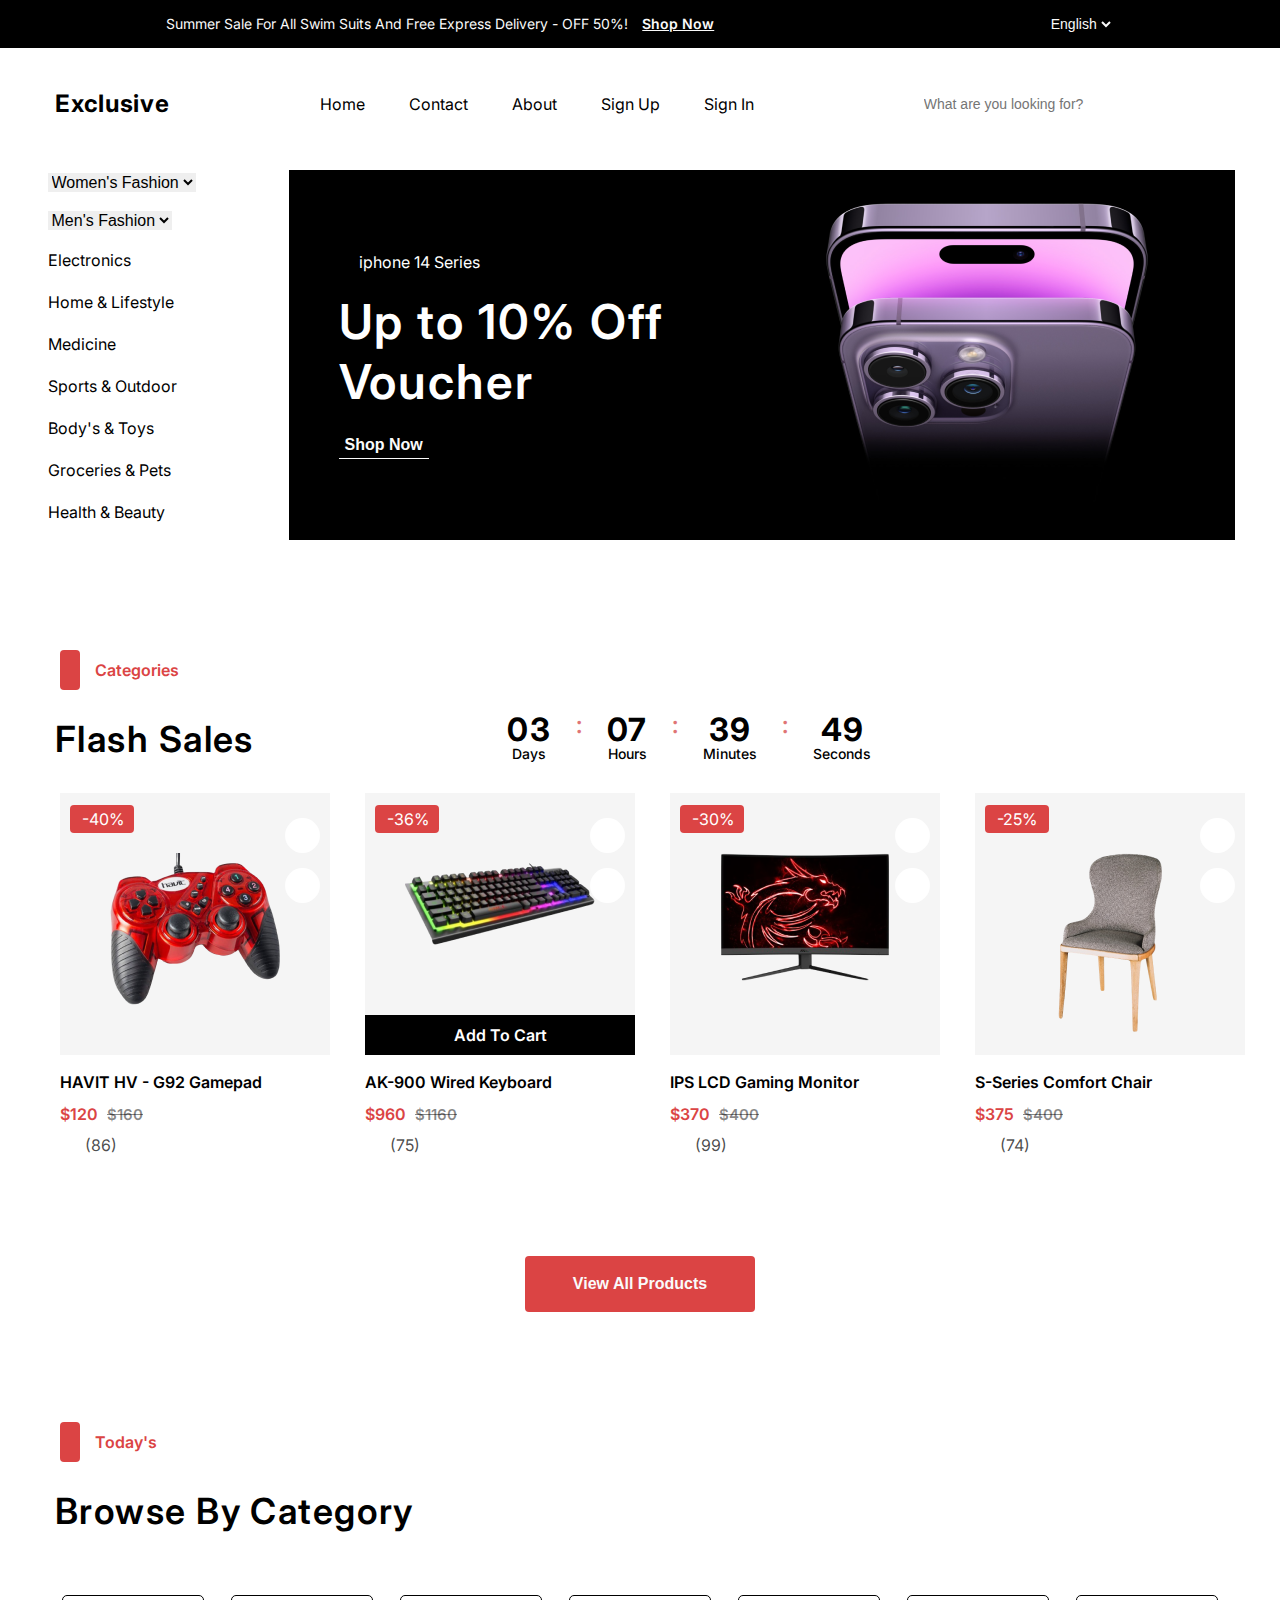
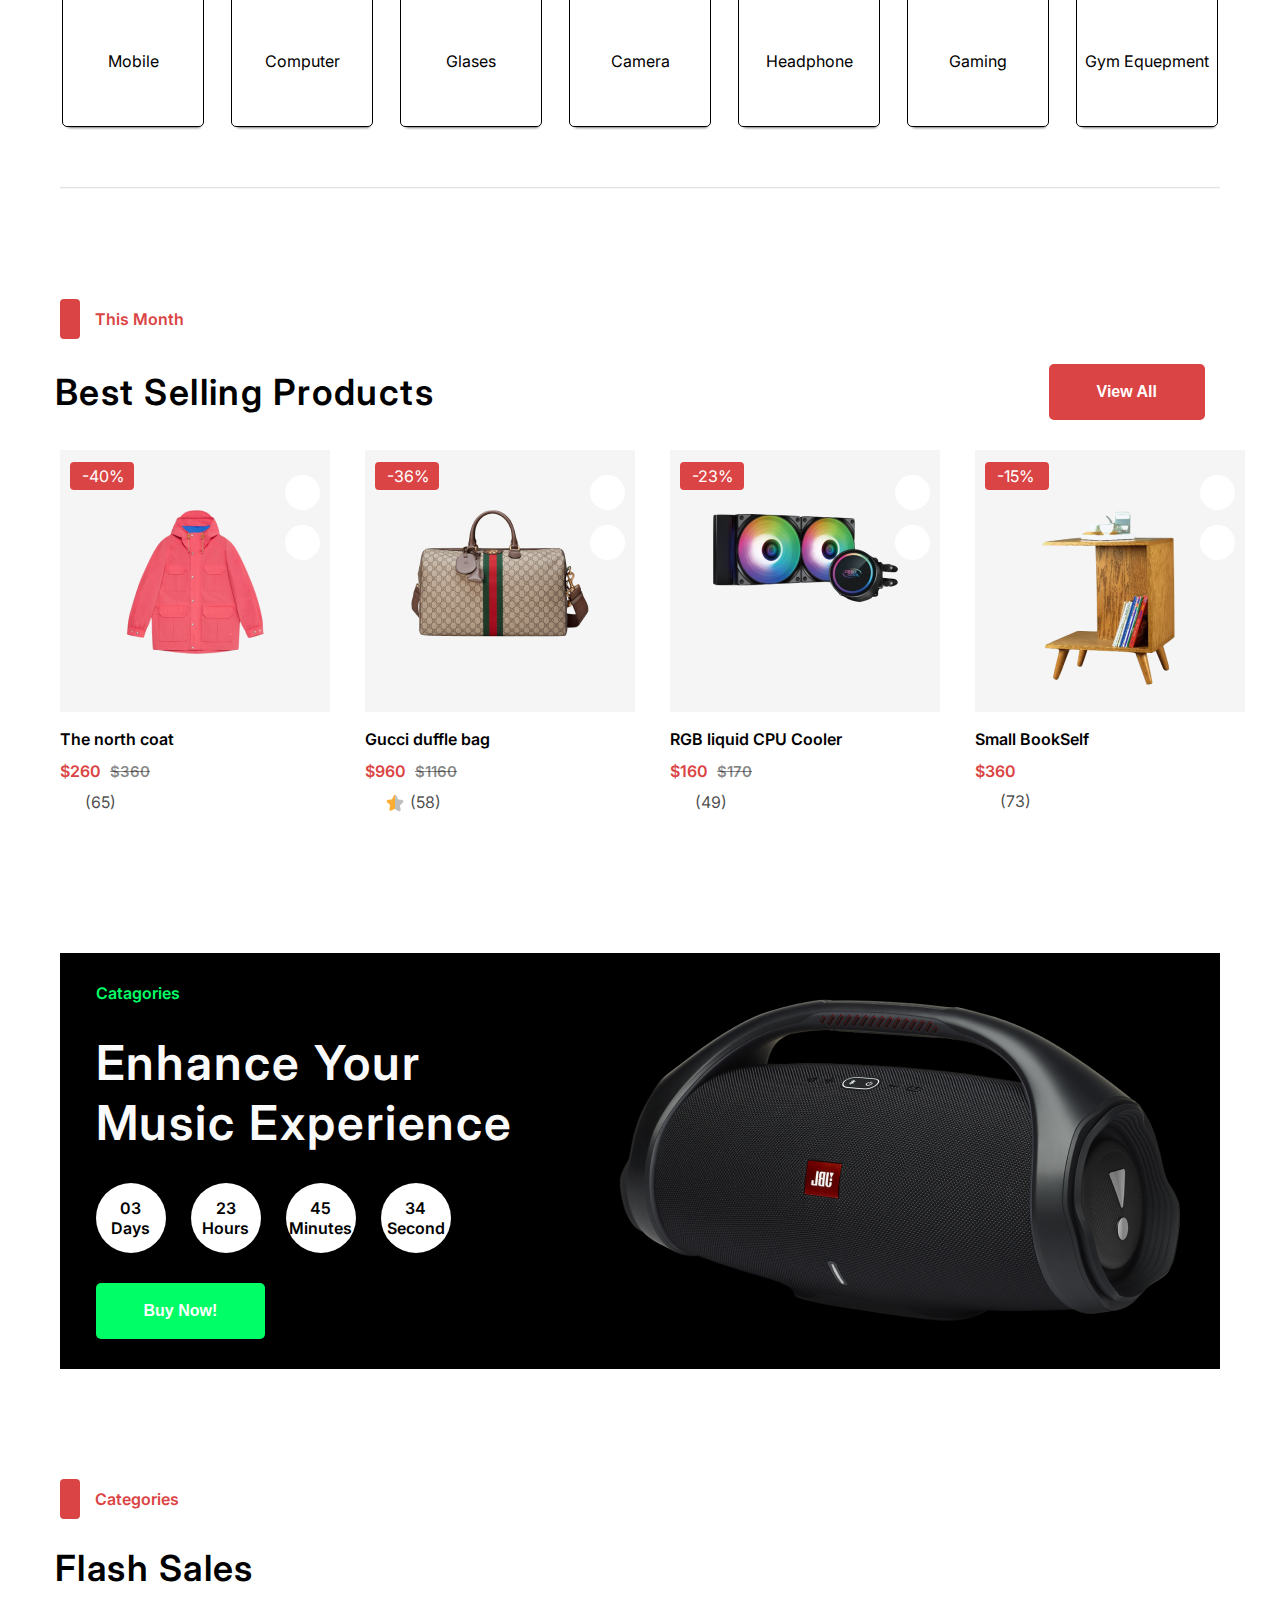
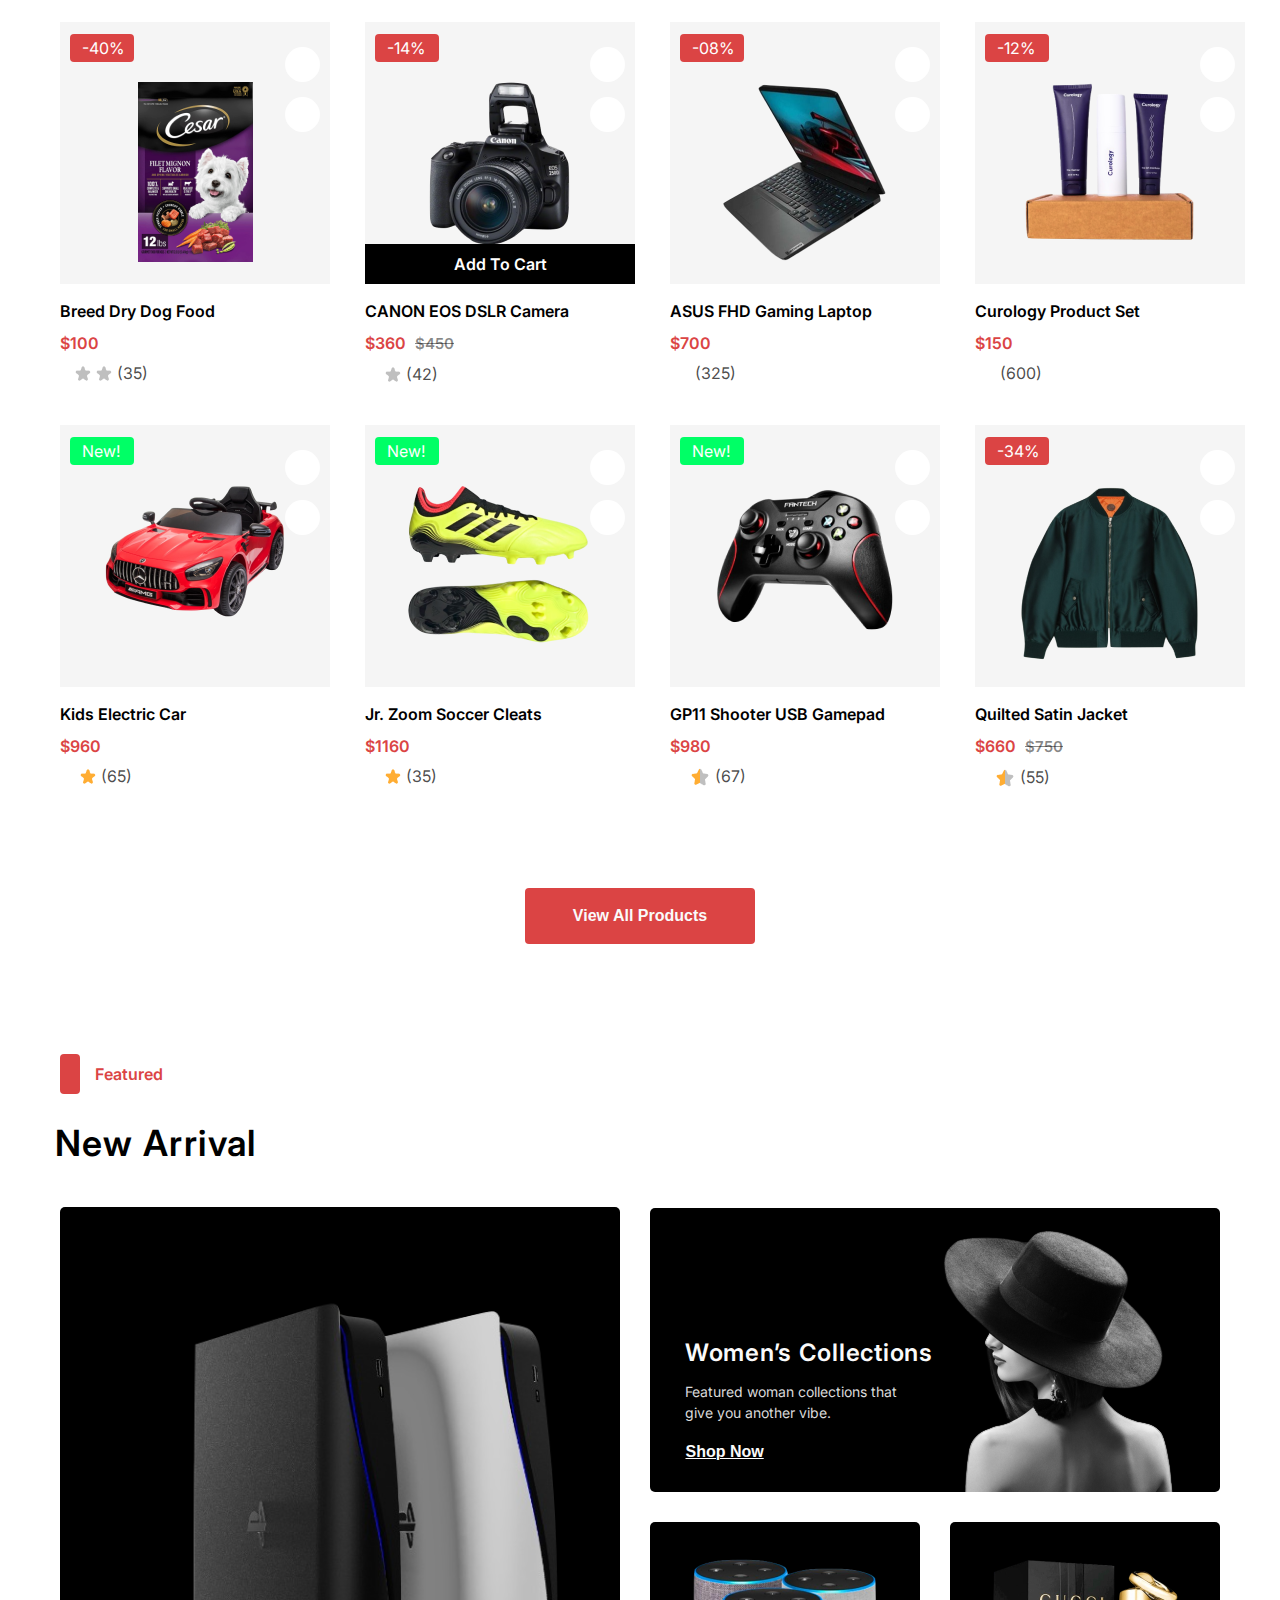
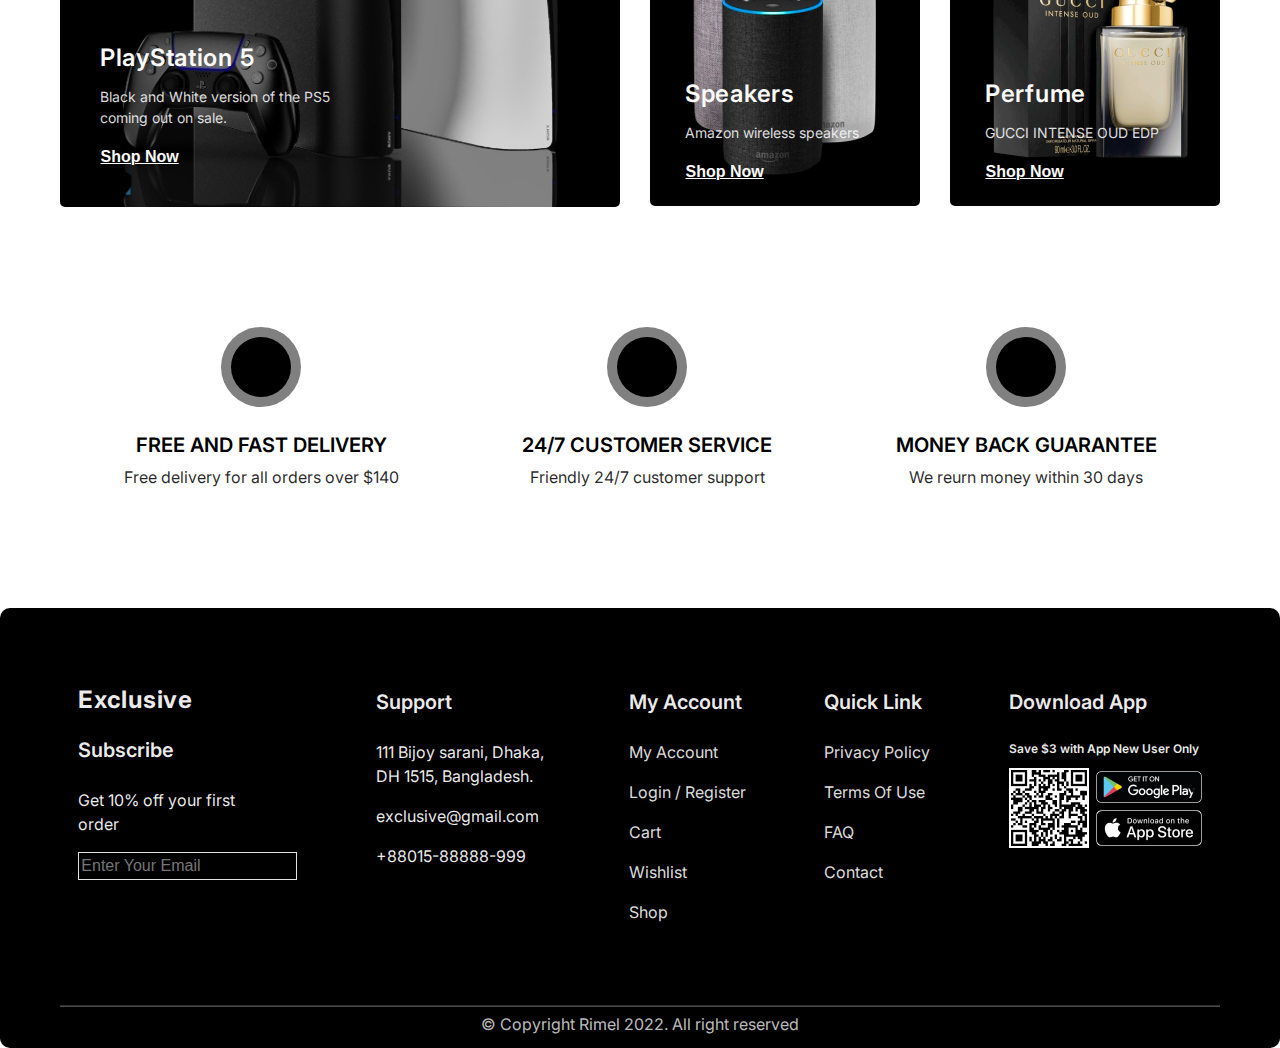
==== commit fee308df: "created login page" ====
--- a/index.html
+++ b/index.html
@@ -47,17 +47,17 @@
                 <input type="text" placeholder="What are you looking for?">
                 <i class="fa-solid fa-magnifying-glass"></i>
             </div>
-            <div class="nav-link">
-                <a href="">
-                    <i class="fa-regular fa-heart"></i>
-                </a>
-                <a href="">
-                    <i class="fa-solid fa-cart-shopping"></i>
-                </a>
-                <a href="">
-                    <i class="fa-solid fa-user"></i>
-                </a>
-            </div>
+        </div>
+        <div class="nav-link">
+            <a href="">
+                <i class="fa-regular fa-heart"></i>
+            </a>
+            <a href="">
+                <i class="fa-solid fa-cart-shopping"></i>
+            </a>
+            <a href="">
+                <i class="fa-solid fa-user"></i>
+            </a>
         </div>
     </nav>
 
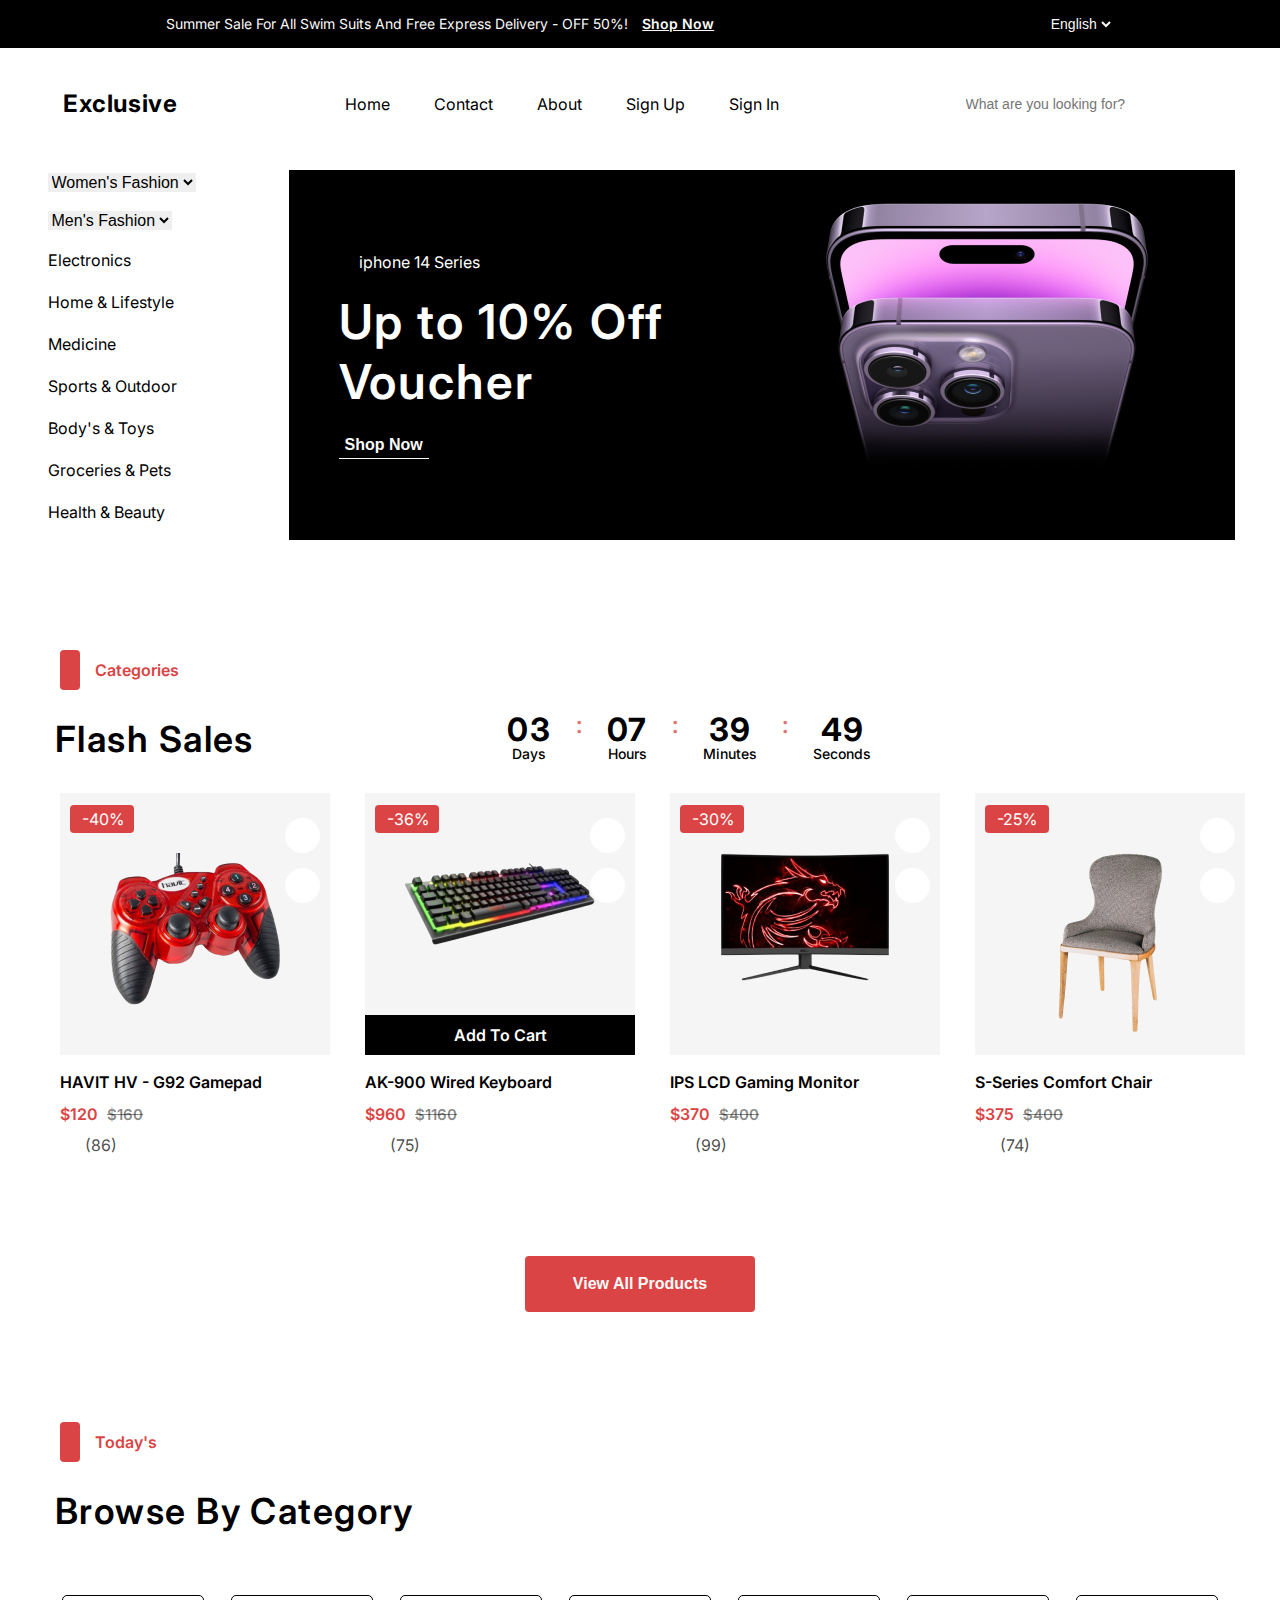
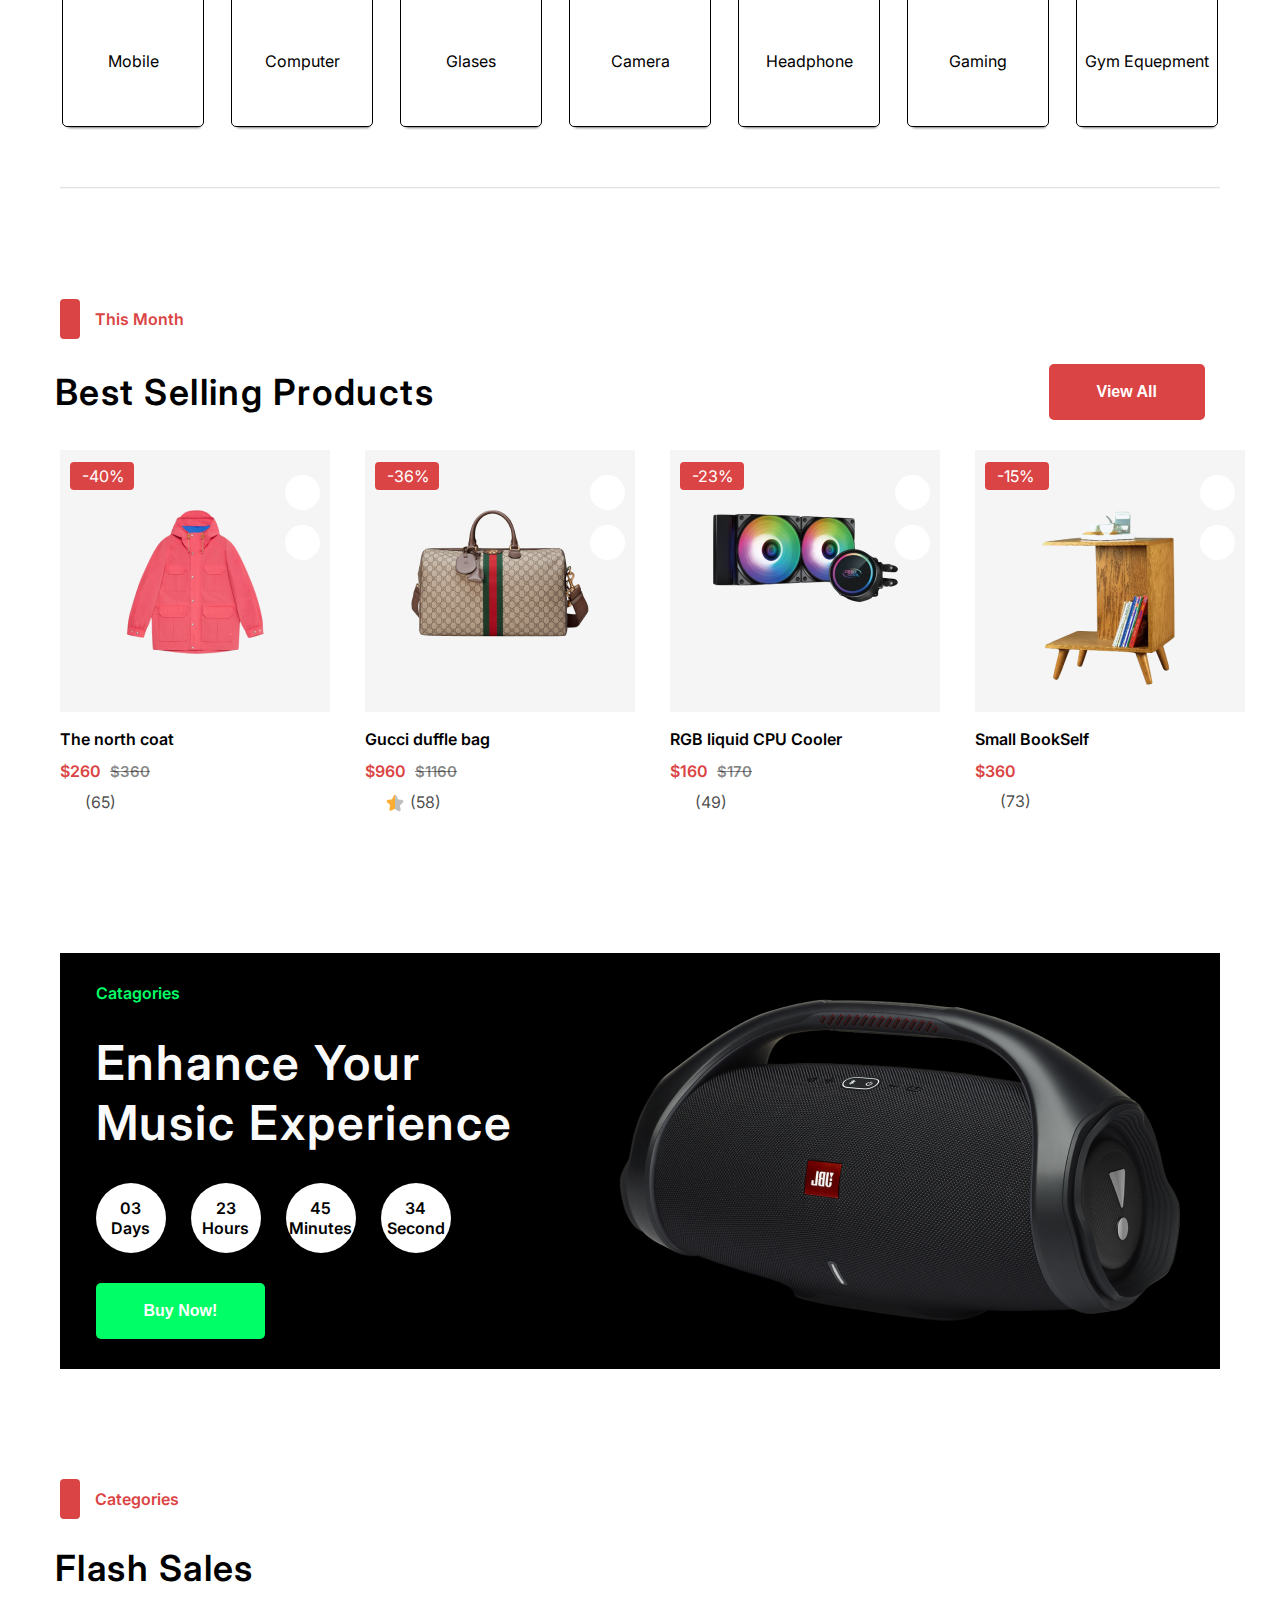
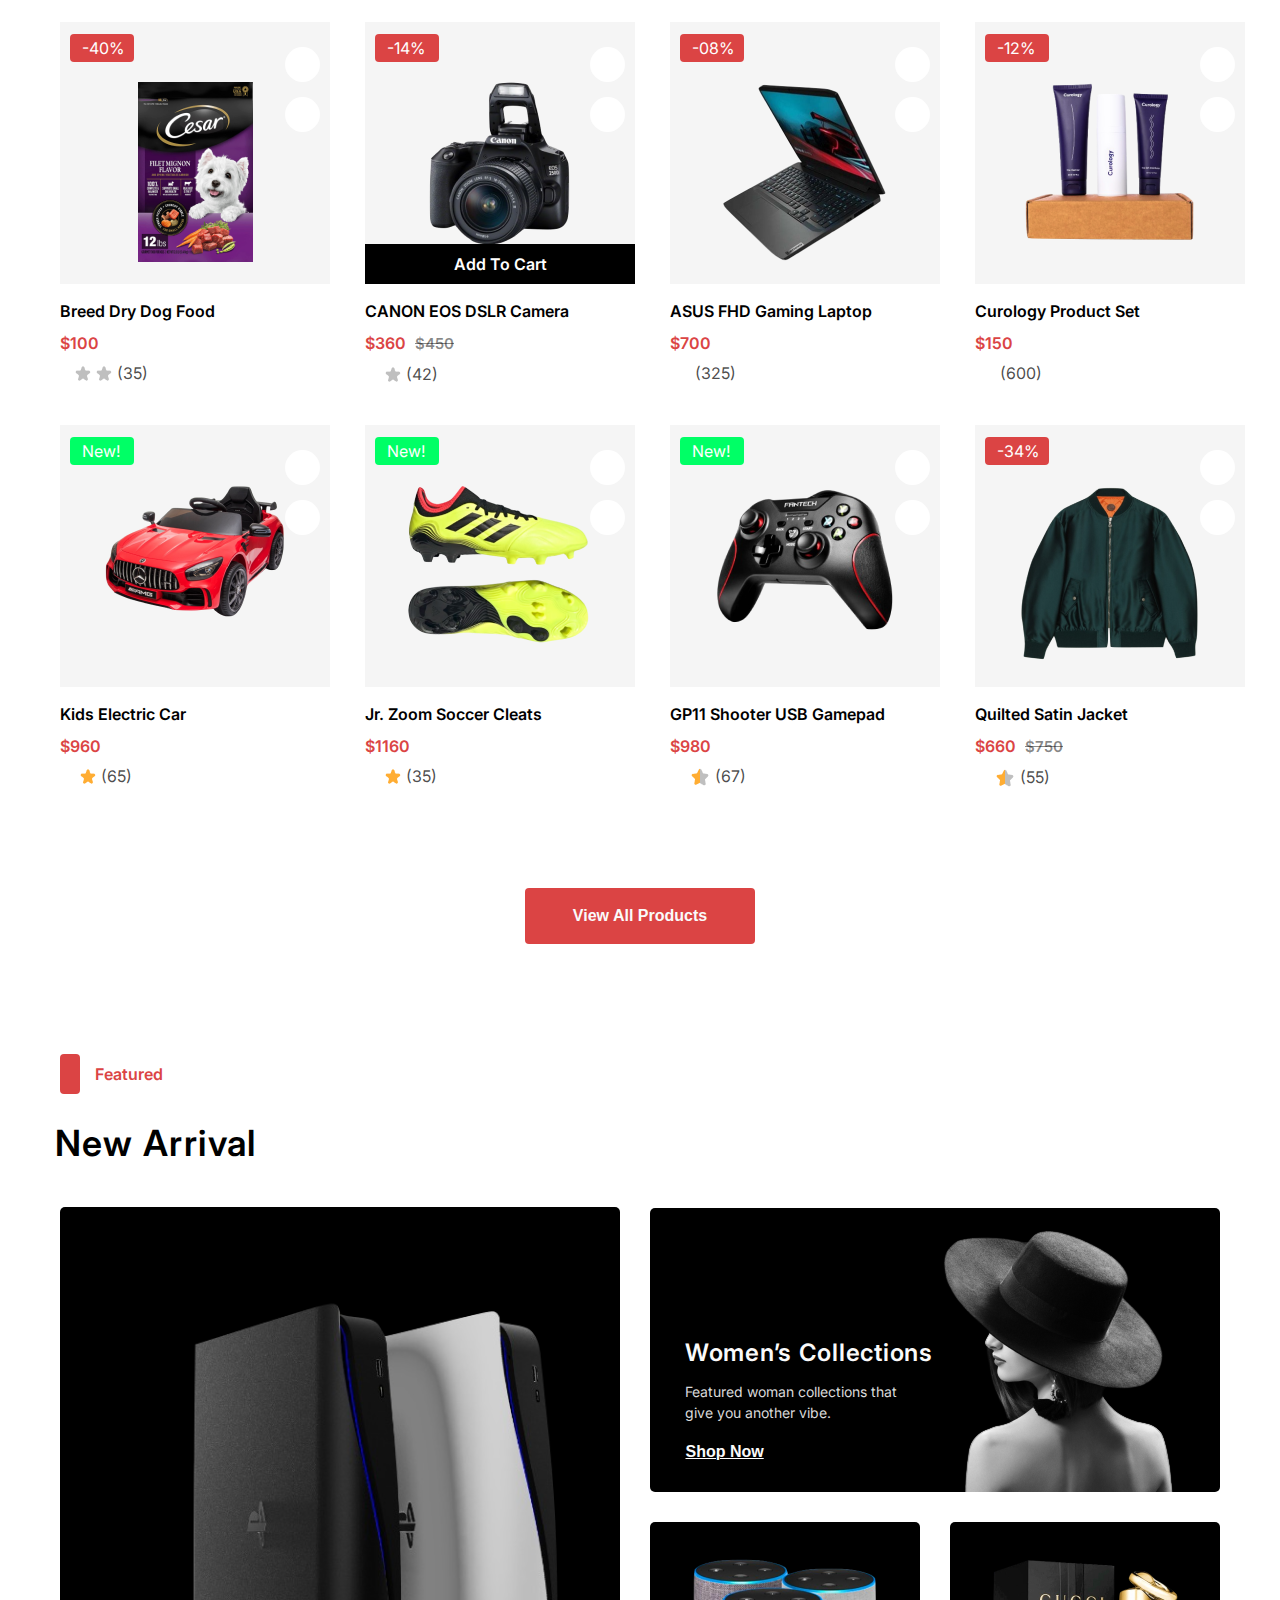
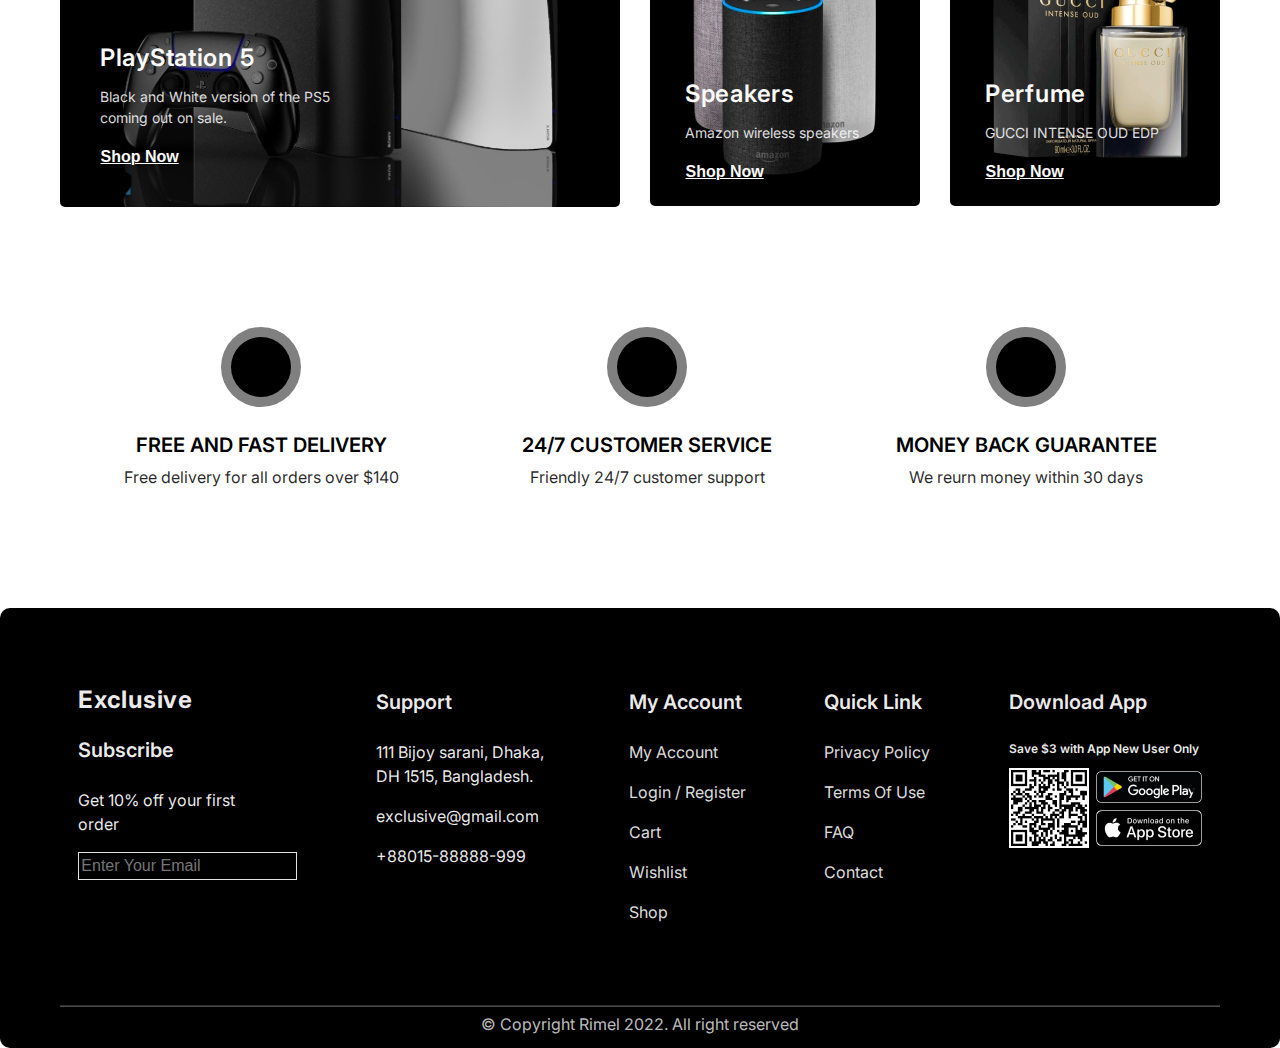
==== commit de3d35ba: "update the link" ====
--- a/index.html
+++ b/index.html
@@ -35,11 +35,11 @@
         <h2 class="nav-logo">Exclusive</h2>
 
         <ul class="nav-menu">
-            <li><a href="">Home</a></li>
+            <li><a href="index.html">Home</a></li>
             <li><a href="">Contact</a></li>
             <li><a href="">About</a></li>
             <li><a href="pages/sign-up/sign-up.html">Sign Up</a></li>
-            <li><a href="">Sign In</a></li>
+            <li><a href="pages/login/login.html">Sign In</a></li>
         </ul>
 
         <div class="nav-icon">
@@ -47,18 +47,19 @@
                 <input type="text" placeholder="What are you looking for?">
                 <i class="fa-solid fa-magnifying-glass"></i>
             </div>
+            <div class="nav-link">
+                <a href="">
+                    <i class="fa-regular fa-heart"></i>
+                </a>
+                <a href="">
+                    <i class="fa-solid fa-cart-shopping"></i>
+                </a>
+                <a href="pages/login/login.html">
+                    <i class="fa-solid fa-user"></i>
+                </a>
+            </div>
         </div>
-        <div class="nav-link">
-            <a href="">
-                <i class="fa-regular fa-heart"></i>
-            </a>
-            <a href="">
-                <i class="fa-solid fa-cart-shopping"></i>
-            </a>
-            <a href="">
-                <i class="fa-solid fa-user"></i>
-            </a>
-        </div>
+       
     </nav>
 
     <main>
@@ -1040,7 +1041,7 @@
                 </p>
                 <ul class="footer-menu">
                     <li><a href="">My Account</a></li>
-                    <li><a href="">Login / Register</a></li>
+                    <li><a href="pages/login/login.html">Login / Register</a></li>
                     <li><a href="">Cart</a></li>
                     <li><a href="">Wishlist</a></li>
                     <li><a href="">Shop</a></li>
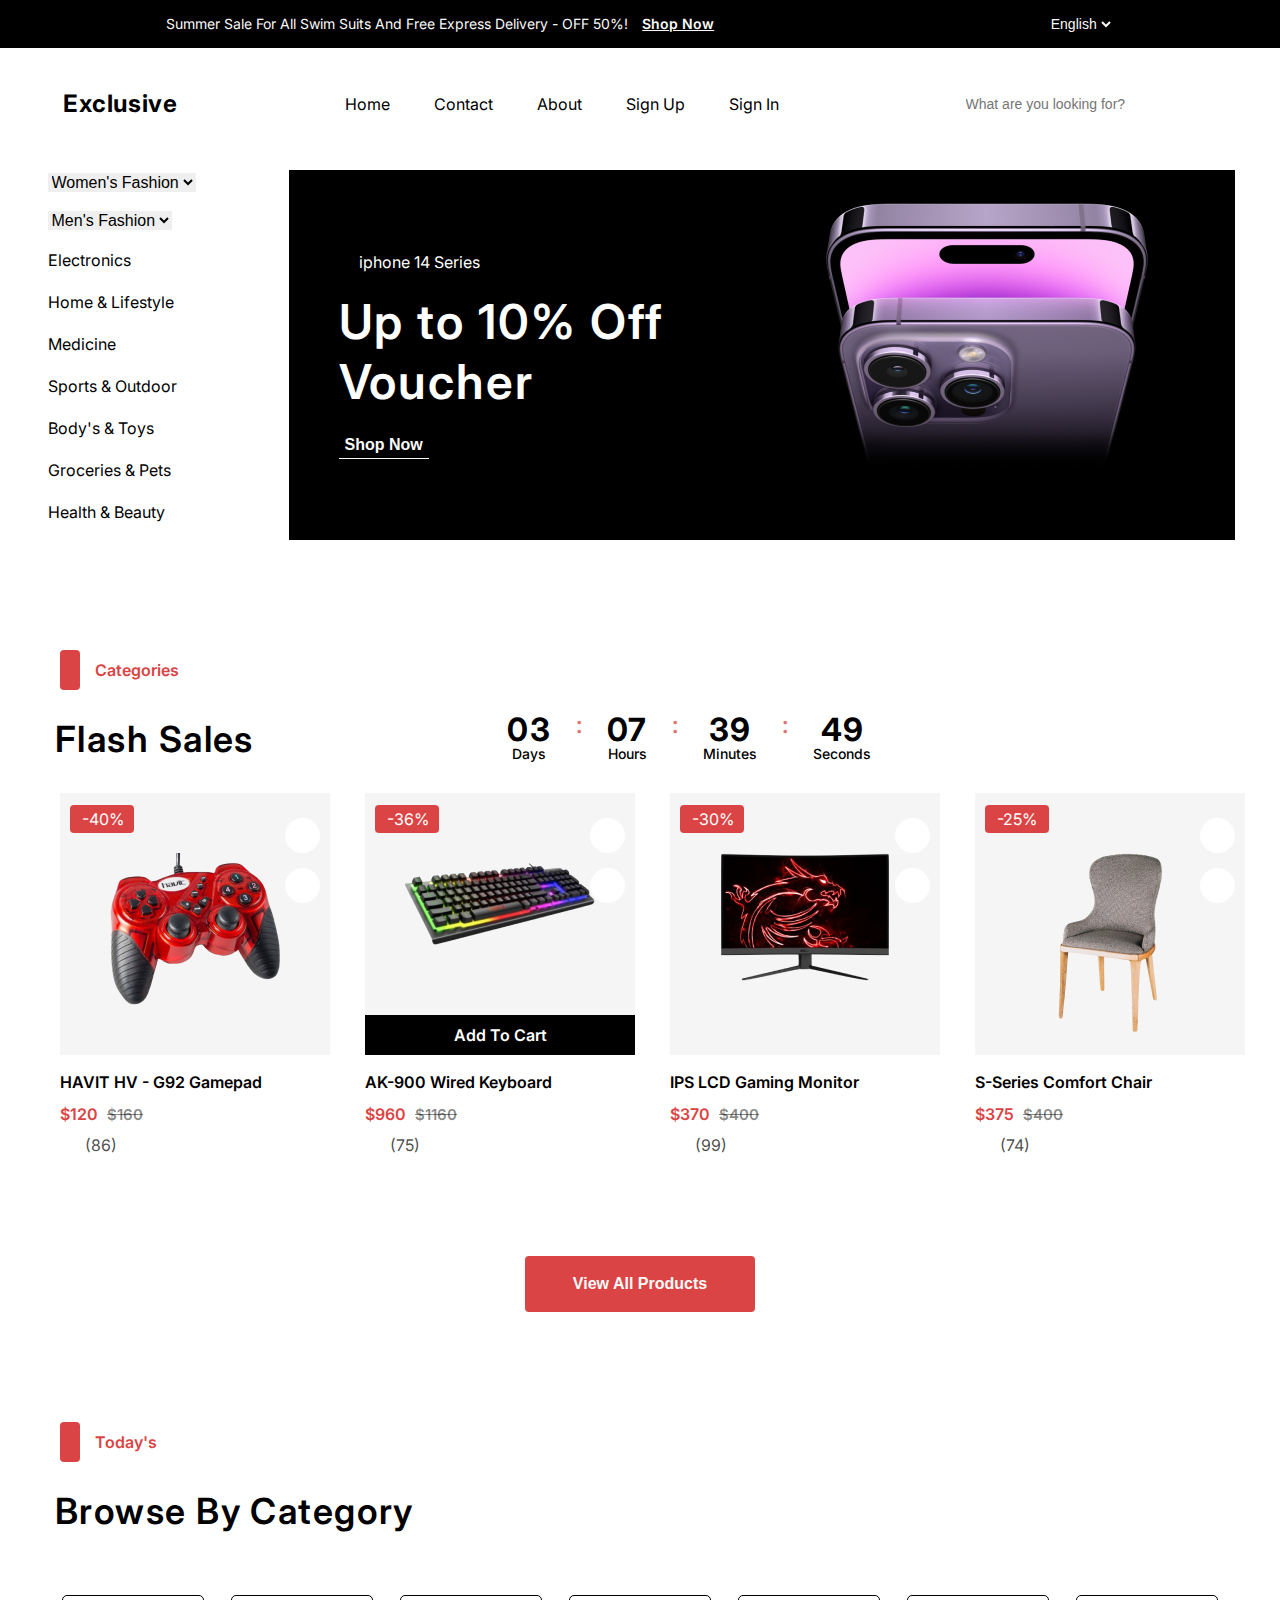
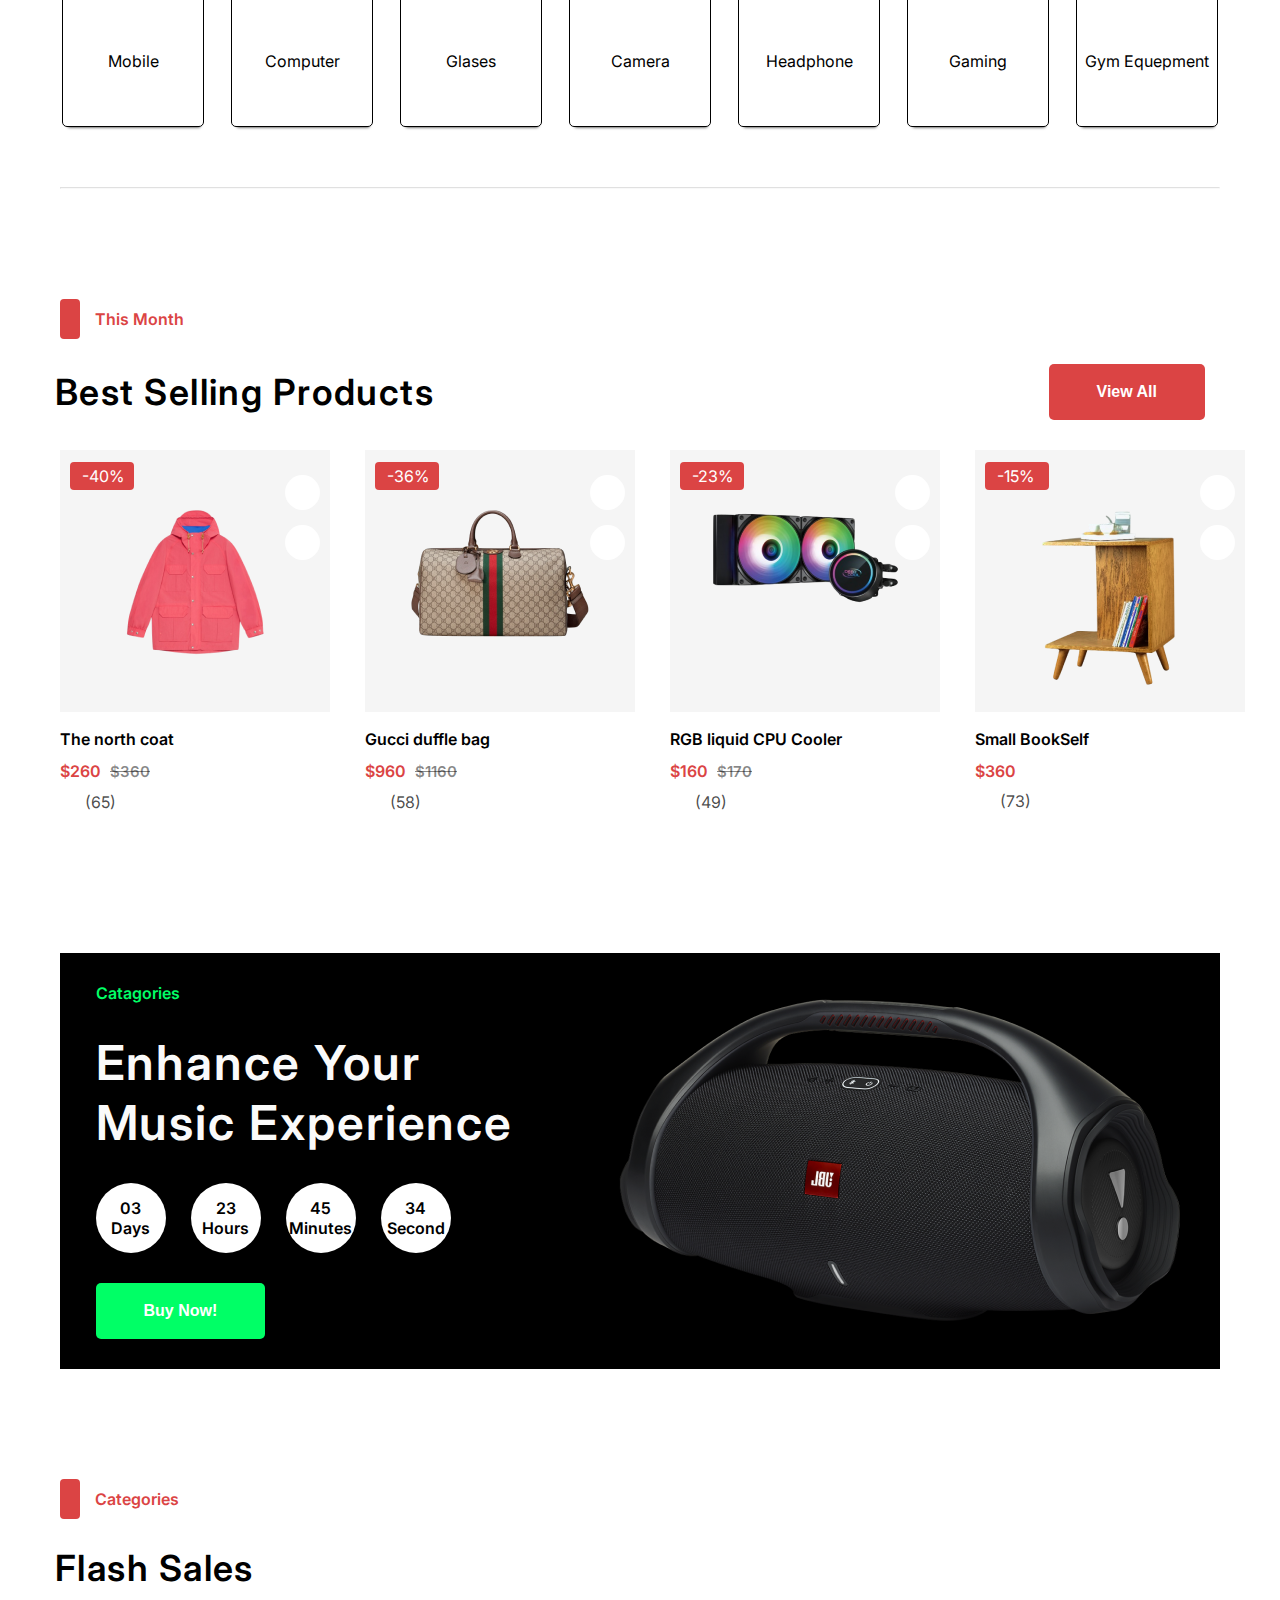
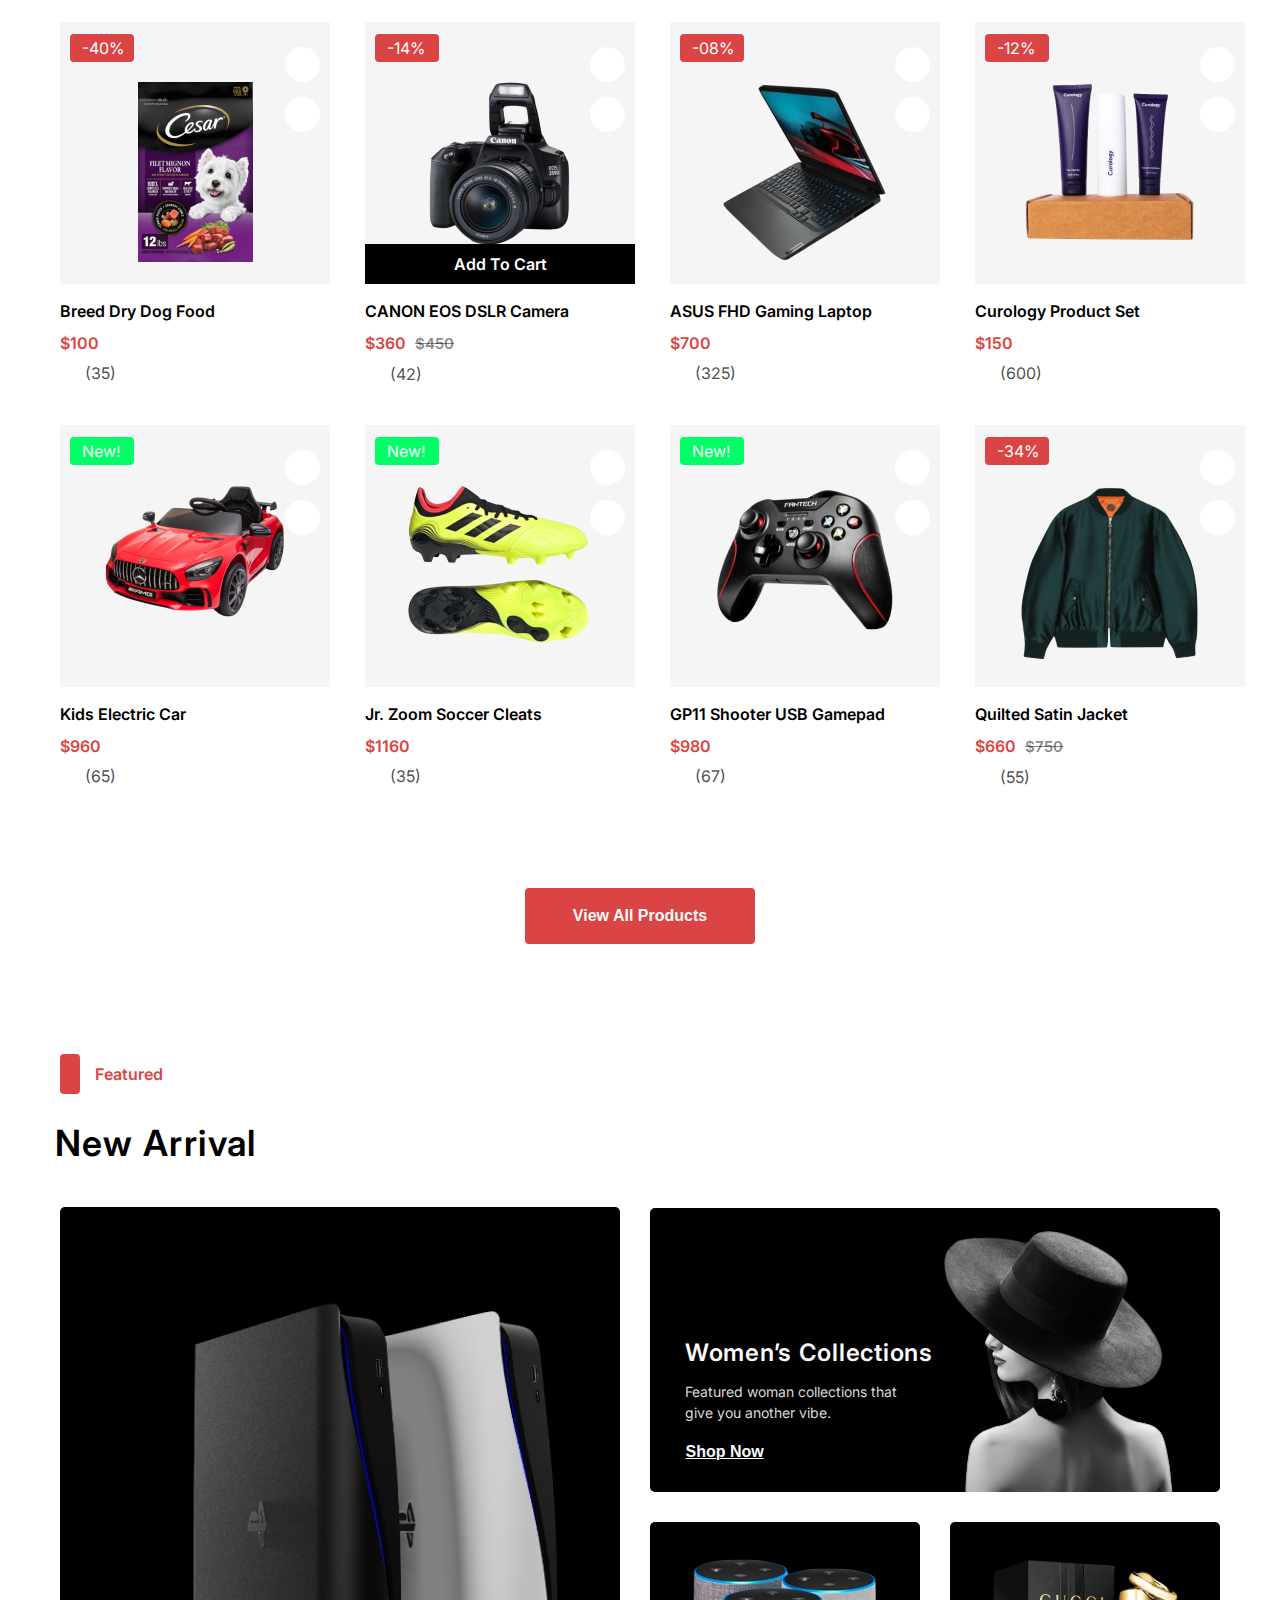
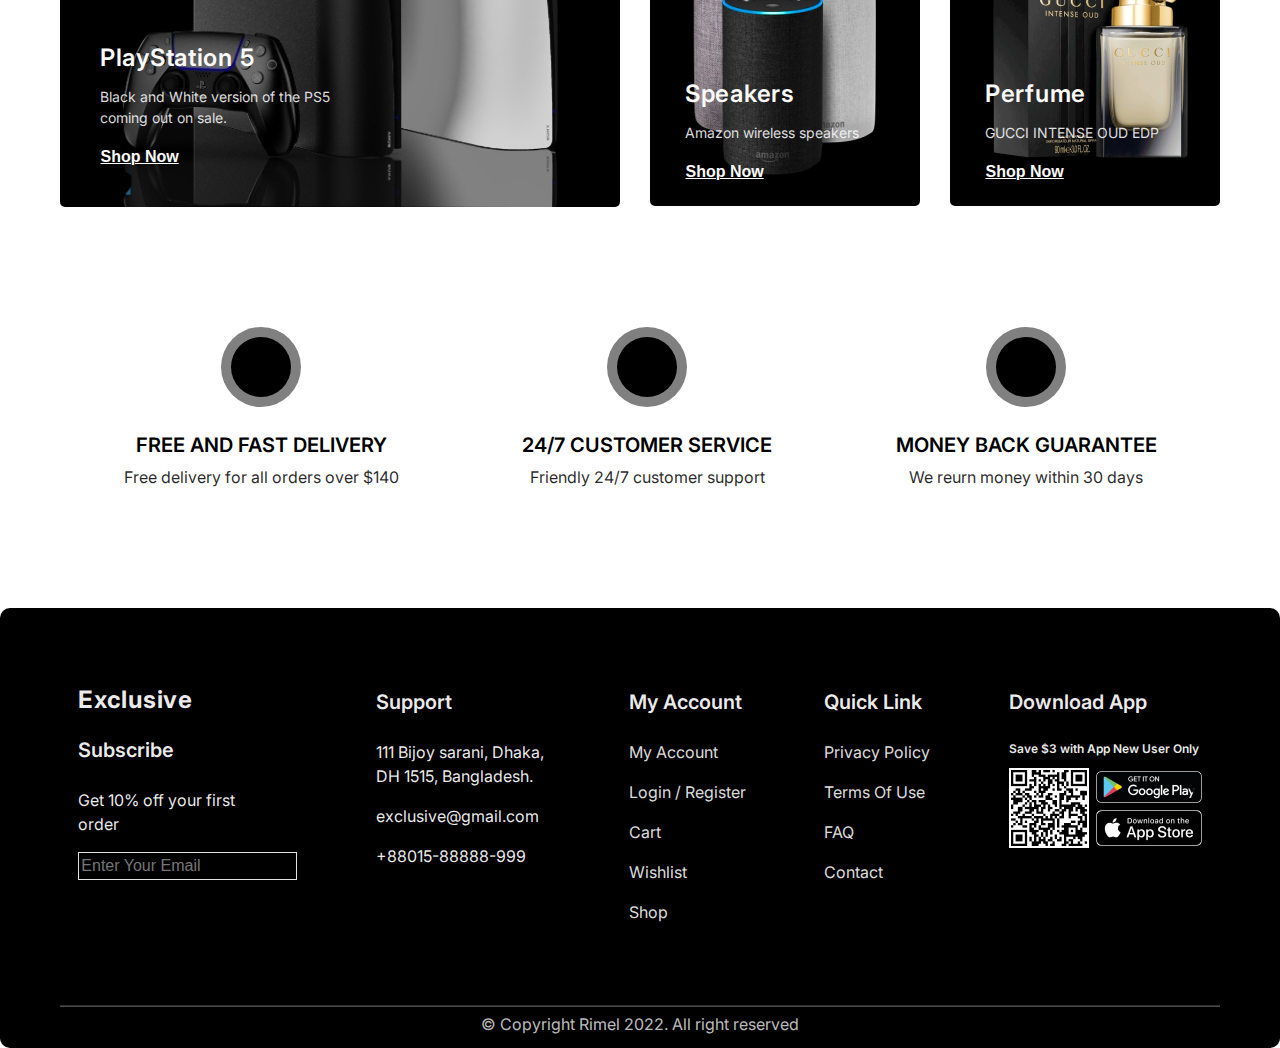
==== commit 6e12c2ed: "replace the review section images to icon" ====
--- a/index.html
+++ b/index.html
@@ -166,11 +166,11 @@
                 </p>
                 
                 <p class="product-review">
-                    <img src="images/icons/Vector.png" alt="">
-                    <img src="images/icons/Vector.png" alt="">
-                    <img src="images/icons/Vector.png" alt="">
-                    <img src="images/icons/Vector.png" alt="">
-                    <img src="images/icons/Vector.png" alt="">
+                    <i class="fa-solid fa-star" style="color: #ffe100;"></i>
+                    <i class="fa-solid fa-star" style="color: #ffe100;"></i>
+                    <i class="fa-solid fa-star" style="color: #ffe100;"></i>
+                    <i class="fa-solid fa-star" style="color: #ffe100;"></i>
+                    <i class="fa-solid fa-star-half-stroke" style="color: #ffe100;"></i>
                     <span class="product-sold-count">
                         (86)
                     </span>
@@ -204,11 +204,11 @@
                 </p>
                 
                 <p class="product-review">
-                    <img src="images/icons/Vector.png" alt="">
-                    <img src="images/icons/Vector.png" alt="">
-                    <img src="images/icons/Vector.png" alt="">
-                    <img src="images/icons/Vector.png" alt="">
-                    <img src="images/icons/empty-vector.png" alt="">
+                    <i class="fa-solid fa-star" style="color: #ffe100;"></i>
+                    <i class="fa-solid fa-star" style="color: #ffe100;"></i>
+                    <i class="fa-solid fa-star" style="color: #ffe100;"></i>
+                    <i class="fa-solid fa-star" style="color: #ffe100;"></i>
+                    <i class="fa-regular fa-star" style="color: #ffe100;"></i>
                     <span class="product-sold-count">
                         (75)
                     </span>
@@ -238,11 +238,11 @@
                 </p>
                 
                 <p class="product-review">
-                    <img src="images/icons/Vector.png" alt="">
-                    <img src="images/icons/Vector.png" alt="">
-                    <img src="images/icons/Vector.png" alt="">
-                    <img src="images/icons/Vector.png" alt="">
-                    <img src="images/icons/Vector.png" alt="">
+                    <i class="fa-solid fa-star" style="color: #ffe100;"></i>
+                    <i class="fa-solid fa-star" style="color: #ffe100;"></i>
+                    <i class="fa-solid fa-star" style="color: #ffe100;"></i>
+                    <i class="fa-solid fa-star" style="color: #ffe100;"></i>
+                    <i class="fa-solid fa-star-half-stroke" style="color: #ffe100;"></i>
                     <span class="product-sold-count">
                         (99)
                     </span>
@@ -270,11 +270,11 @@
                 </p>
                 
                 <p class="product-review">
-                    <img src="images/icons/Vector.png" alt="">
-                    <img src="images/icons/Vector.png" alt="">
-                    <img src="images/icons/Vector.png" alt="">
-                    <img src="images/icons/Vector.png" alt="">
-                    <img src="images/icons/star-half-filled.png" alt="">
+                    <i class="fa-solid fa-star" style="color: #ffe100;"></i>
+                    <i class="fa-solid fa-star" style="color: #ffe100;"></i>
+                    <i class="fa-solid fa-star" style="color: #ffe100;"></i>
+                    <i class="fa-solid fa-star" style="color: #ffe100;"></i>
+                    <i class="fa-solid fa-star" style="color: #ffe100;"></i>
                     <span class="product-sold-count">
                         (74)
                     </span>
@@ -419,11 +419,11 @@
                 </p>
                 
                 <p class="product-review">
-                    <img src="images/icons/Vector.png" alt="">
-                    <img src="images/icons/Vector.png" alt="">
-                    <img src="images/icons/Vector.png" alt="">
-                    <img src="images/icons/Vector.png" alt="">
-                    <img src="images/icons/Vector.png" alt="">
+                    <i class="fa-solid fa-star" style="color: #ffe100;"></i>
+                    <i class="fa-solid fa-star" style="color: #ffe100;"></i>
+                    <i class="fa-solid fa-star" style="color: #ffe100;"></i>
+                    <i class="fa-solid fa-star" style="color: #ffe100;"></i>
+                    <i class="fa-solid fa-star" style="color: #ffe100;"></i>
                     <span class="product-sold-count">
                         (65)
                     </span>
@@ -457,11 +457,11 @@
                 </p>
                 
                 <p class="product-review">
-                    <img src="images/icons/Vector.png" alt="">
-                    <img src="images/icons/Vector.png" alt="">
-                    <img src="images/icons/Vector.png" alt="">
-                    <img src="images/icons/Vector.png" alt="">
-                    <img src="Images/icons/star-half-filled.png" alt="">
+                    <i class="fa-solid fa-star" style="color: #ffe100;"></i>
+                    <i class="fa-solid fa-star" style="color: #ffe100;"></i>
+                    <i class="fa-solid fa-star" style="color: #ffe100;"></i>
+                    <i class="fa-solid fa-star" style="color: #ffe100;"></i>
+                    <i class="fa-solid fa-star-half-stroke" style="color: #ffe100;"></i>
                     <span class="product-sold-count">
                         (58)
                     </span>
@@ -491,11 +491,11 @@
                 </p>
                 
                 <p class="product-review">
-                    <img src="images/icons/Vector.png" alt="">
-                    <img src="images/icons/Vector.png" alt="">
-                    <img src="images/icons/Vector.png" alt="">
-                    <img src="images/icons/Vector.png" alt="">
-                    <img src="images/icons/star-half-filled.png" alt="">
+                    <i class="fa-solid fa-star" style="color: #ffe100;"></i>
+                    <i class="fa-solid fa-star" style="color: #ffe100;"></i>
+                    <i class="fa-solid fa-star" style="color: #ffe100;"></i>
+                    <i class="fa-solid fa-star" style="color: #ffe100;"></i>
+                    <i class="fa-solid fa-star" style="color: #ffe100;"></i>
                     <span class="product-sold-count">
                         (49)
                     </span>
@@ -523,11 +523,11 @@
                 </p>
                 
                 <p class="product-review">
-                    <img src="images/icons/Vector.png" alt="">
-                    <img src="images/icons/Vector.png" alt="">
-                    <img src="images/icons/Vector.png" alt="">
-                    <img src="images/icons/Vector.png" alt="">
-                    <img src="images/icons/star-half-filled.png" alt="">
+                    <i class="fa-solid fa-star" style="color: #ffe100;"></i>
+                    <i class="fa-solid fa-star" style="color: #ffe100;"></i>
+                    <i class="fa-solid fa-star" style="color: #ffe100;"></i>
+                    <i class="fa-regular fa-star" style="color: #ffe100;"></i>
+                    <i class="fa-regular fa-star" style="color: #ffe100;"></i>
                     <span class="product-sold-count">
                         (73)
                     </span>
@@ -607,11 +607,11 @@
                 </p>
                 
                 <p class="product-review">
-                    <img src="images/icons/Vector.png" alt="">
-                    <img src="images/icons/Vector.png" alt="">
-                    <img src="images/icons/Vector.png" alt="">
-                    <img src="Images/icons/empty-vector.png" alt="">
-                    <img src="Images/icons/empty-vector.png" alt="">
+                    <i class="fa-solid fa-star" style="color: #ffe100;"></i>
+                    <i class="fa-solid fa-star" style="color: #ffe100;"></i>
+                    <i class="fa-solid fa-star" style="color: #ffe100;"></i>
+                    <i class="fa-solid fa-star" style="color: #ffe100;"></i>
+                    <i class="fa-regular fa-star" style="color: #ffe100;"></i>
                     <span class="product-sold-count">
                         (35)
                     </span>
@@ -645,11 +645,11 @@
                 </p>
                 
                 <p class="product-review">
-                    <img src="images/icons/Vector.png" alt="">
-                    <img src="images/icons/Vector.png" alt="">
-                    <img src="images/icons/Vector.png" alt="">
-                    <img src="images/icons/Vector.png" alt="">
-                    <img src="Images/icons/empty-vector.png" alt="">
+                    <i class="fa-solid fa-star" style="color: #ffe100;"></i>
+                    <i class="fa-solid fa-star" style="color: #ffe100;"></i>
+                    <i class="fa-solid fa-star" style="color: #ffe100;"></i>
+                    <i class="fa-solid fa-star" style="color: #ffe100;"></i>
+                    <i class="fa-solid fa-star" style="color: #ffe100;"></i>
                     <span class="product-sold-count">
                         (42)
                     </span>
@@ -679,11 +679,11 @@
                 </p>
                 
                 <p class="product-review">
-                    <img src="images/icons/Vector.png" alt="">
-                    <img src="images/icons/Vector.png" alt="">
-                    <img src="images/icons/Vector.png" alt="">
-                    <img src="images/icons/Vector.png" alt="">
-                    <img src="images/icons/Vector.png" alt="">
+                    <i class="fa-solid fa-star" style="color: #ffe100;"></i>
+                    <i class="fa-solid fa-star" style="color: #ffe100;"></i>
+                    <i class="fa-solid fa-star" style="color: #ffe100;"></i>
+                    <i class="fa-solid fa-star" style="color: #ffe100;"></i>
+                    <i class="fa-solid fa-star" style="color: #ffe100;"></i>
                     <span class="product-sold-count">
                         (325)
                     </span>
@@ -711,11 +711,11 @@
                 </p>
                 
                 <p class="product-review">
-                    <img src="images/icons/Vector.png" alt="">
-                    <img src="images/icons/Vector.png" alt="">
-                    <img src="images/icons/Vector.png" alt="">
-                    <img src="images/icons/Vector.png" alt="">
-                    <img src="images/icons/empty-vector.png" alt="">
+                    <i class="fa-solid fa-star" style="color: #ffe100;"></i>
+                    <i class="fa-solid fa-star" style="color: #ffe100;"></i>
+                    <i class="fa-solid fa-star" style="color: #ffe100;"></i>
+                    <i class="fa-solid fa-star" style="color: #ffe100;"></i>
+                    <i class="fa-regular fa-star" style="color: #ffe100;"></i>
                     <span class="product-sold-count">
                         (600)
                     </span>
@@ -747,11 +747,11 @@
                 </p>
                 
                 <p class="product-review">
-                    <img src="images/icons/Vector.png" alt="">
-                    <img src="images/icons/Vector.png" alt="">
-                    <img src="images/icons/Vector.png" alt="">
-                    <img src="images/icons/Vector.png" alt="">
-                    <img src="Images/icons/Vector.png" alt="">
+                    <i class="fa-solid fa-star" style="color: #ffe100;"></i>
+                    <i class="fa-solid fa-star" style="color: #ffe100;"></i>
+                    <i class="fa-solid fa-star" style="color: #ffe100;"></i>
+                    <i class="fa-solid fa-star-half-stroke" style="color: #ffe100;"></i>
+                    <i class="fa-regular fa-star" style="color: #ffe100;"></i>
                     <span class="product-sold-count">
                         (65)
                     </span>
@@ -781,11 +781,11 @@
                 </p>
                 
                 <p class="product-review">
-                    <img src="images/icons/Vector.png" alt="">
-                    <img src="images/icons/Vector.png" alt="">
-                    <img src="images/icons/Vector.png" alt="">
-                    <img src="images/icons/Vector.png" alt="">
-                    <img src="Images/icons/Vector.png" alt="">
+                    <i class="fa-solid fa-star" style="color: #ffe100;"></i>
+                    <i class="fa-solid fa-star" style="color: #ffe100;"></i>
+                    <i class="fa-solid fa-star" style="color: #ffe100;"></i>
+                    <i class="fa-solid fa-star" style="color: #ffe100;"></i>
+                    <i class="fa-solid fa-star-half-stroke" style="color: #ffe100;"></i>
                     <span class="product-sold-count">
                         (35)
                     </span>
@@ -815,11 +815,11 @@
                 </p>
                 
                 <p class="product-review">
-                    <img src="images/icons/Vector.png" alt="">
-                    <img src="images/icons/Vector.png" alt="">
-                    <img src="images/icons/Vector.png" alt="">
-                    <img src="images/icons/Vector.png" alt="">
-                    <img src="Images/icons/star-half-filled.png" alt="">
+                    <i class="fa-solid fa-star" style="color: #ffe100;"></i>
+                    <i class="fa-solid fa-star" style="color: #ffe100;"></i>
+                    <i class="fa-solid fa-star" style="color: #ffe100;"></i>
+                    <i class="fa-regular fa-star" style="color: #ffe100;"></i>
+                    <i class="fa-regular fa-star" style="color: #ffe100;"></i>
                     <span class="product-sold-count">
                         (67)
                     </span>
@@ -849,11 +849,11 @@
                 </p>
                 
                 <p class="product-review">
-                    <img src="images/icons/Vector.png" alt="">
-                    <img src="images/icons/Vector.png" alt="">
-                    <img src="images/icons/Vector.png" alt="">
-                    <img src="images/icons/Vector.png" alt="">
-                    <img src="Images/icons/star-half-filled.png" alt="">
+                    <i class="fa-solid fa-star" style="color: #ffe100;"></i>
+                    <i class="fa-solid fa-star" style="color: #ffe100;"></i>
+                    <i class="fa-solid fa-star" style="color: #ffe100;"></i>
+                    <i class="fa-solid fa-star" style="color: #ffe100;"></i>
+                    <i class="fa-solid fa-star-half-stroke" style="color: #ffe100;"></i>
                     <span class="product-sold-count">
                         (55)
                     </span>
--- a/Styles/style.css
+++ b/Styles/style.css
@@ -374,6 +374,7 @@
     align-items: center;
     gap: 5px;
 }
+
 .product-sold-count {
     color: #000000b6;
     font-size: 16px;
@@ -857,6 +858,9 @@
     .navbar {
         flex-direction: column;
         gap: 10px;
+    }
+    .nav-menu {
+        padding: 0;
     }
     .nav-link {
         display: none;
